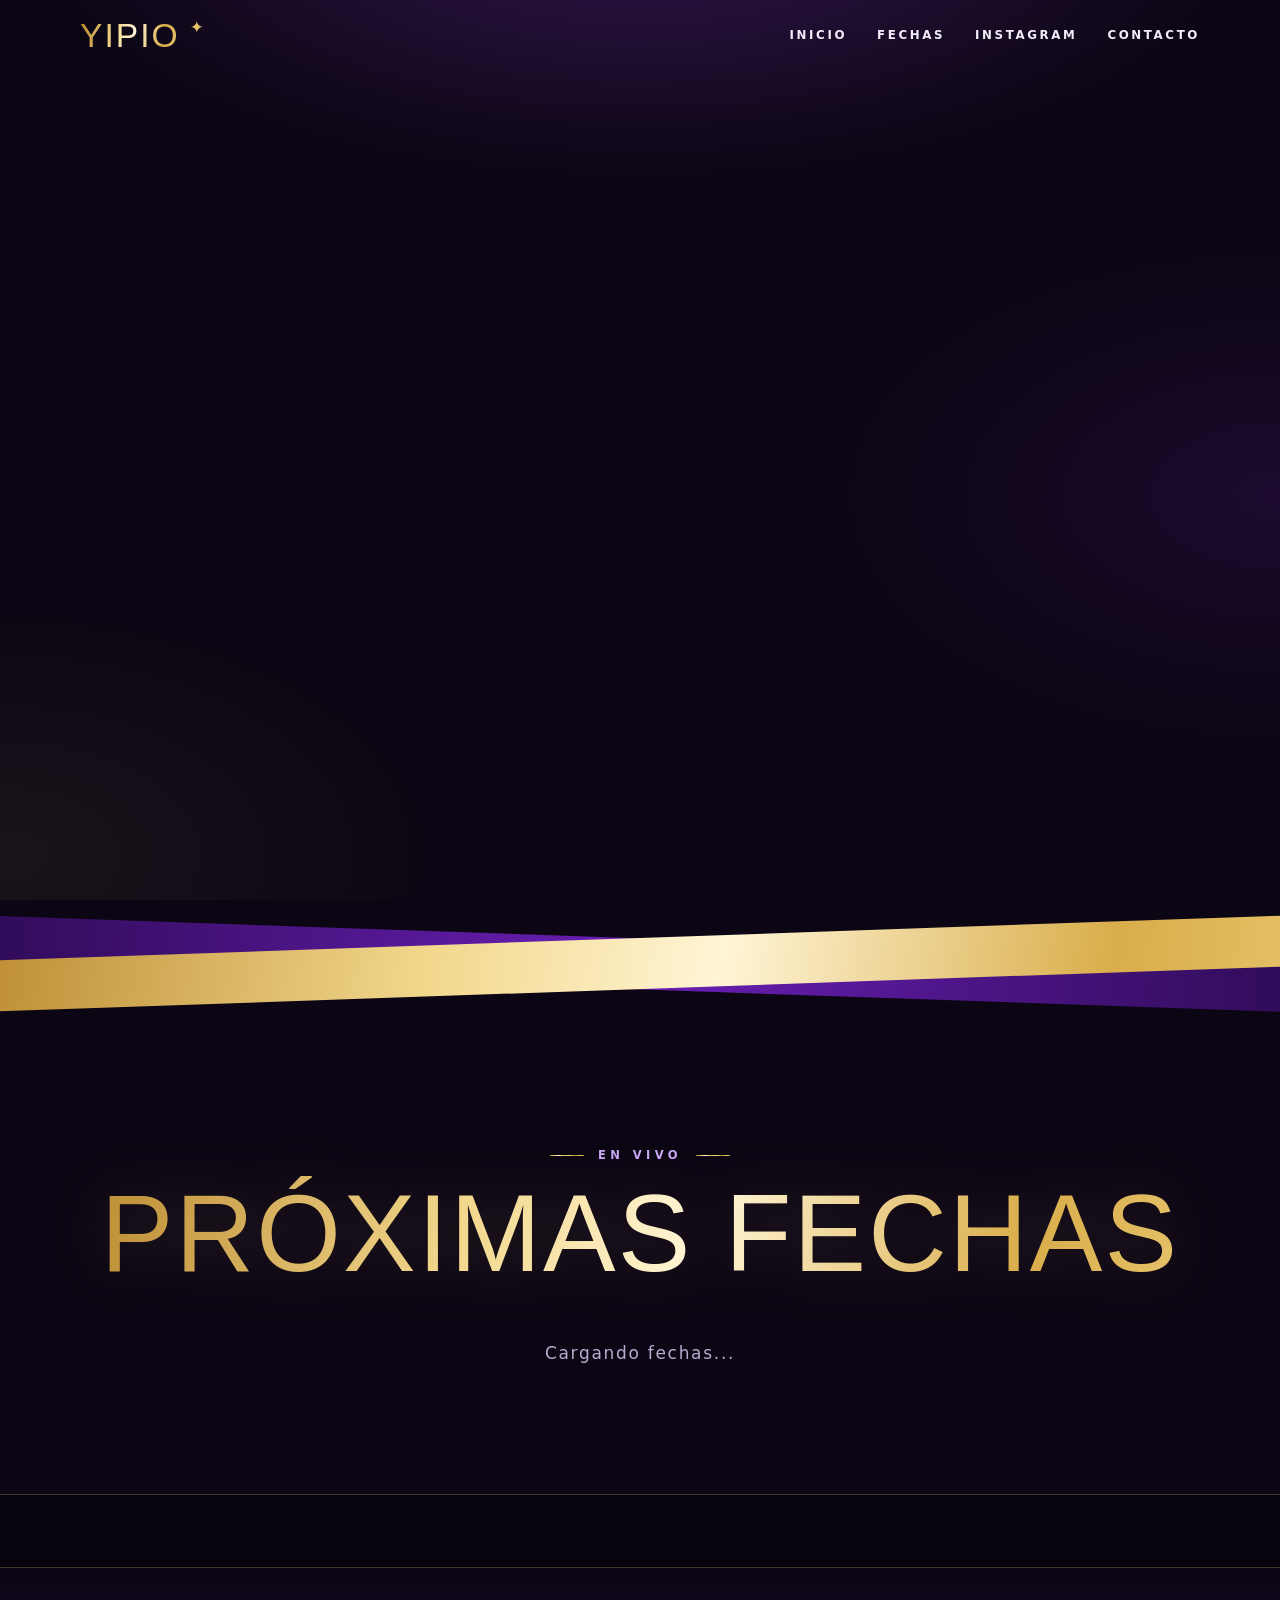
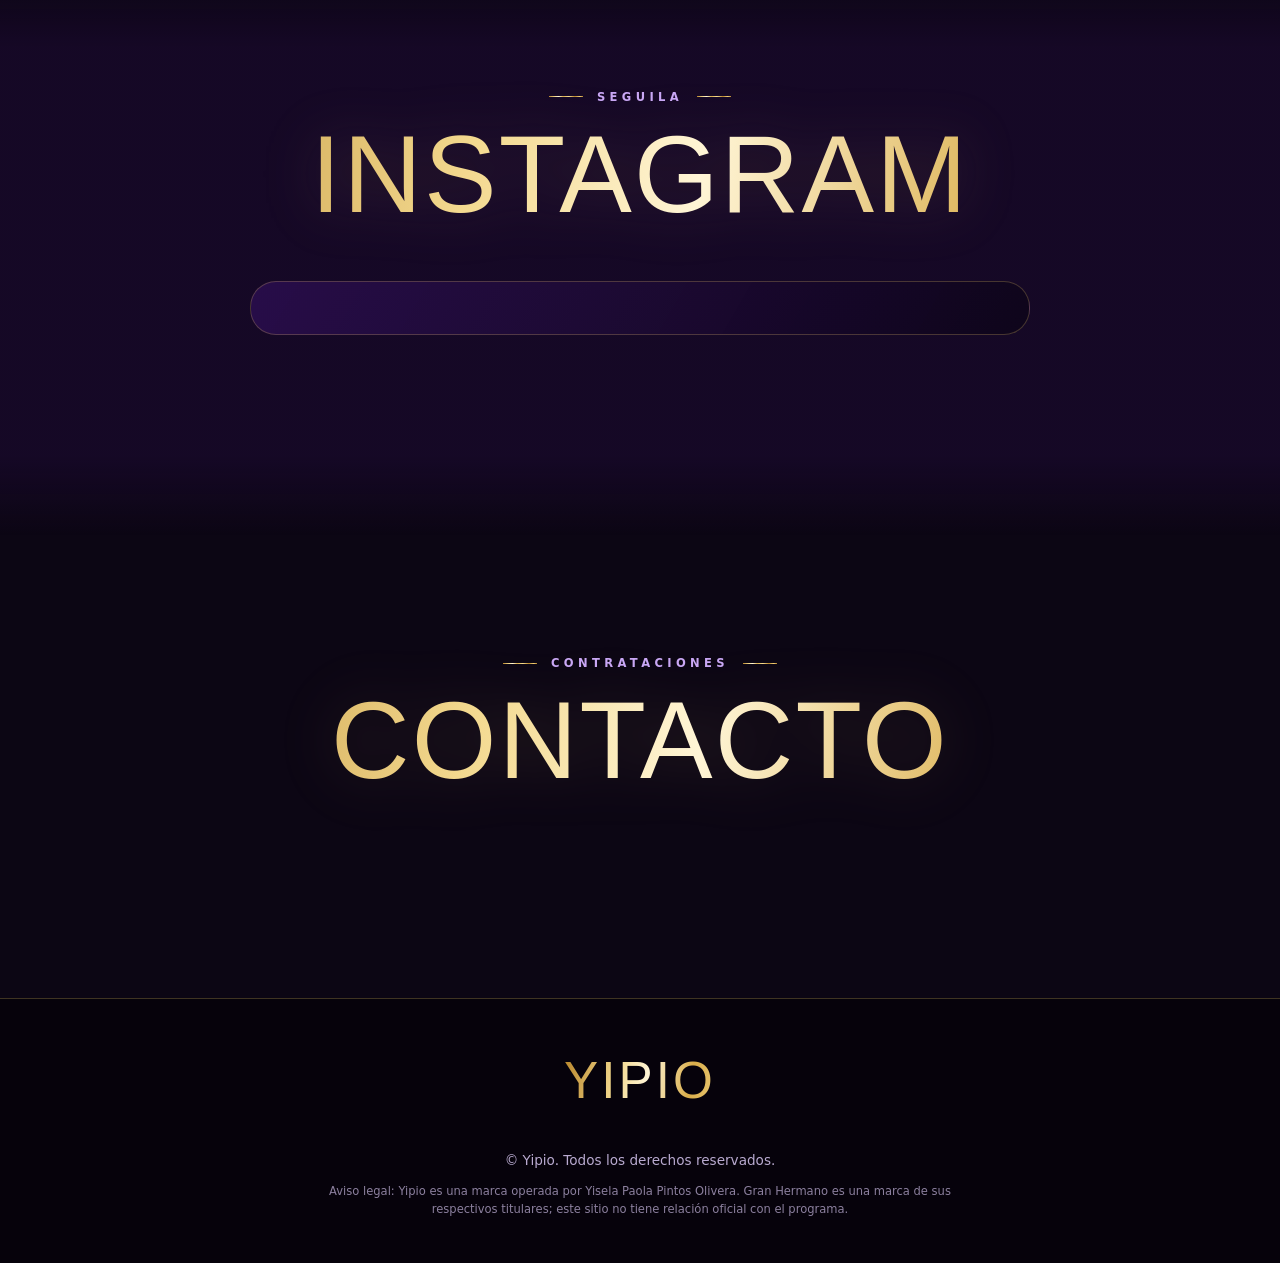
==== index.html @ d27bd609 "Portada nueva, reels reales y entradas directas - Portada: fotos nuevas en img/hero/ y logo PATOTERA" ====
<!DOCTYPE html>
<html lang="es">
<head>
<meta charset="UTF-8">
<meta name="viewport" content="width=device-width, initial-scale=1.0, viewport-fit=cover">
<title>Yipio - Stand-Up Comedy</title>
<meta name="description" content="Yipio, comediante de stand-up y subcampeona de Gran Hermano Generación Dorada. Fechas de PATOTERA, biografía y contacto.">
<meta name="theme-color" content="#0c0614">

<!-- Cómo se ve el link al compartirlo en WhatsApp, Instagram, etc. -->
<meta property="og:type" content="website">
<meta property="og:title" content="Yipio - Stand-Up Comedy">
<meta property="og:description" content="PATOTERA, el nuevo show de stand-up de Yipio. Fechas y entradas.">
<meta property="og:image" content="img/og.jpg">
<meta property="og:locale" content="es_UY">
<meta name="twitter:card" content="summary_large_image">

<link rel="icon" href="data:image/svg+xml,%3Csvg xmlns='http://www.w3.org/2000/svg' viewBox='0 0 100 100'%3E%3Cdefs%3E%3ClinearGradient id='g' x1='0' y1='0' x2='1' y2='1'%3E%3Cstop offset='0' stop-color='%23fff0bf'/%3E%3Cstop offset='.5' stop-color='%23e4c06a'/%3E%3Cstop offset='1' stop-color='%23a47a26'/%3E%3C/linearGradient%3E%3C/defs%3E%3Crect width='100' height='100' rx='22' fill='%232a0d4d'/%3E%3Ctext x='50' y='76' font-size='74' font-weight='900' font-family='Arial Narrow,Arial' text-anchor='middle' fill='url(%23g)'%3EY%3C/text%3E%3C/svg%3E">

<link rel="preload" href="fonts/GCGrind.woff2" as="font" type="font/woff2" crossorigin>
<link rel="preload" href="fonts/Grift-Regular.woff2" as="font" type="font/woff2" crossorigin>
<link rel="stylesheet" href="css/style.css">
</head>
<body>

<canvas class="destellos" id="destellos" aria-hidden="true"></canvas>

<header class="navbar" id="navbar">
  <div class="navbar-inner">
    <a href="#inicio" class="logo"><span class="texto-oro">YIPIO</span><span class="logo-estrella">✦</span></a>
    <button class="nav-toggle" id="navToggle" aria-label="Abrir menú" aria-expanded="false">
      <span></span><span></span><span></span>
    </button>
    <nav class="nav-links" id="navLinks">
      <a href="#inicio">Inicio</a>
      <a href="#fechas">Fechas</a>
      <!-- Ocultas temporalmente (sacar el comentario para volver a mostrarlas):
      <a href="#biografia">Biografía</a>
      <a href="#granhermano">Gran Hermano</a>
      -->
      <a href="#instagram">Instagram</a>
      <a href="#contacto">Contacto</a>
    </nav>
  </div>
</header>

<section id="inicio" class="hero">
  <div class="hero-slider" id="heroSlider">
    <!-- slides insertados por js/banner.js -->
  </div>
  <div class="hero-dots" id="heroDots"></div>

  <!-- Escenario: se muestra mientras no haya banners en img/banner/ -->
  <div class="escenario" id="heroEscenario" hidden>
    <div class="bambalina"></div>
    <div class="telon telon--izq"></div>
    <div class="telon telon--der"></div>
    <div class="reflector reflector--izq"></div>
    <div class="reflector reflector--purpura"></div>
    <div class="reflector reflector--der"></div>
    <div class="escenario-piso"></div>
    <div class="escenario-titulo">
      <p class="escenario-kicker">Stand-up comedy</p>
      <h1 class="escenario-nombre escenario-nombre--logo"><img src="img/hero/logo.webp" alt="Patotera" width="707" height="312"></h1>
    </div>
    <!-- Fotos sin fondo de img/hero/ (los flyers usan img/escenario/): 1 al centro, 2 a la izquierda, 3 a la derecha (ver js/escenario.js) -->
    <div class="escenario-fotos" data-carpeta="img/hero/">
      <img class="escenario-foto escenario-foto--izq" data-foto="2" alt="">
      <img class="escenario-foto escenario-foto--der" data-foto="3" alt="">
      <img class="escenario-foto escenario-foto--centro" data-foto="1" alt="Yipio">
    </div>
    <div class="escenario-pie">
      <p class="escenario-show"><span>Gira 2026/2027</span></p>
      <div class="escenario-ctas">
        <a href="#fechas" class="btn btn-oro">Ver fechas</a>
        <!-- <a href="#granhermano" class="btn btn-linea">Gran Hermano</a> (oculto temporalmente) -->
      </div>
    </div>
  </div>
</section>

<div class="cintas" aria-hidden="true">
  <div class="cinta cinta--purpura"><div class="cinta-track" id="marqueeTrack2"></div></div>
  <div class="cinta cinta--oro"><div class="cinta-track" id="marqueeTrack"></div></div>
</div>

<section id="fechas" class="section">
  <header class="titulo-seccion">
    <p class="kicker">En vivo</p>
    <h2>Próximas fechas</h2>
  </header>
  <div id="fechasList" class="fechas-list">
    <p class="loading">Cargando fechas...</p>
  </div>
</section>

<!-- Biografía oculta temporalmente: sacar "hidden" para volver a mostrarla. La galería de abajo queda visible. -->
<section id="biografia" class="section section-alt" hidden>
  <header class="titulo-seccion">
    <p class="kicker">La comediante</p>
    <h2>Biografía</h2>
  </header>
  <div id="bioContent" class="bio">
    <p class="loading">Cargando biografía...</p>
  </div>
</section>

<section id="galeria" class="galeria-section">
  <div class="galeria-track" id="galeriaTrack"></div>
</section>

<div class="lightbox" id="lightbox">
  <button class="lightbox-close" id="lightboxClose" aria-label="Cerrar">&times;</button>
  <button class="lightbox-arrow lightbox-prev" id="lightboxPrev" aria-label="Anterior">&#10094;</button>
  <div class="lightbox-track" id="lightboxTrack"></div>
  <button class="lightbox-arrow lightbox-next" id="lightboxNext" aria-label="Siguiente">&#10095;</button>
</div>

<!-- Gran Hermano oculto temporalmente: sacar "hidden" para volver a mostrarlo. -->
<section id="granhermano" class="section gh" hidden>
  <div class="gh-luces" aria-hidden="true">
    <div class="reflector reflector--izq"></div>
    <div class="reflector reflector--purpura"></div>
    <div class="reflector reflector--der"></div>
  </div>
  <header class="titulo-seccion">
    <p class="kicker">Reality show</p>
    <h2 id="ghTitulo">Gran Hermano</h2>
    <p class="subtitulo" id="ghSubtitulo"></p>
  </header>
  <div class="gh-stats" id="ghStats"></div>
  <div class="timeline" id="ghTimeline">
    <p class="loading">Cargando...</p>
  </div>
</section>

<section id="instagram" class="section section-alt">
  <header class="titulo-seccion">
    <p class="kicker">Seguila</p>
    <h2>Instagram</h2>
  </header>
  <div id="igPerfil" class="ig-perfil" hidden></div>
  <div id="igGrid" class="ig-grid"></div>
  <div class="ig-mas" id="igMas"></div>
</section>

<section id="contacto" class="section">
  <header class="titulo-seccion">
    <p class="kicker">Contrataciones</p>
    <h2>Contacto</h2>
  </header>
  <div class="contacto">
    <p class="contacto-texto" id="contactoTexto"></p>
    <div class="contacto-botones" id="contactoBotones"></div>
    <div class="redes" id="redesList"></div>
  </div>
</section>

<footer class="footer">
  <a href="#inicio" class="footer-logo texto-oro">YIPIO</a>
  <div class="redes" id="footerRedes"></div>
  <p>&copy; <span id="anioActual"></span> Yipio. Todos los derechos reservados.</p>
  <p class="footer-legal">Aviso legal: Yipio es una marca operada por Yisela Paola Pintos Olivera. Gran Hermano es una marca de sus respectivos titulares; este sitio no tiene relación oficial con el programa.</p>
</footer>

<script src="js/comun.js"></script>
<script src="js/destellos.js"></script>
<script src="js/marquee.js"></script>
<script src="js/banner.js"></script>
<script src="js/escenario.js"></script>
<script src="js/galeria.js"></script>
<script src="js/fechas.js"></script>
<script src="js/bio.js"></script>
<script src="js/granhermano.js"></script>
<script src="js/instagram.js"></script>
<script src="js/contacto.js"></script>
<script src="js/main.js"></script>
</body>
</html>
---- css/style.css ----
/* =========================================================
   YIPIO · Estilos
   Púrpura + negro, dorado como brillo, blanco para leer.
   ========================================================= */

@font-face {
  font-family: 'Grind';
  src: url('../fonts/GCGrind.woff2') format('woff2');
  font-weight: 400 900;
  font-display: swap;
}
@font-face { font-family: 'Grift'; src: url('../fonts/Grift-Regular.woff2') format('woff2'); font-weight: 400; font-display: swap; }
@font-face { font-family: 'Grift'; src: url('../fonts/Grift-Italic.woff2') format('woff2'); font-weight: 400; font-style: italic; font-display: swap; }
@font-face { font-family: 'Grift'; src: url('../fonts/Grift-Medium.woff2') format('woff2'); font-weight: 500; font-display: swap; }
@font-face { font-family: 'Grift'; src: url('../fonts/Grift-SemiBold.woff2') format('woff2'); font-weight: 600; font-display: swap; }
@font-face { font-family: 'Grift'; src: url('../fonts/Grift-Bold.woff2') format('woff2'); font-weight: 700; font-display: swap; }

:root {
  --negro: #07040c;
  --fondo: #0c0614;
  --fondo-2: #140a22;
  --purpura-oscuro: #2a0d4d;
  --purpura: #6a1fb5;
  --purpura-vivo: #8f3fe0;
  --lila: #c9a7f5;
  --oro: #e4c06a;
  --oro-claro: #fff0bf;
  --oro-oscuro: #a47a26;
  --tinta: #1a0b05;
  --texto: #f3edf9;
  --texto-suave: #b9aad0;
  --linea: rgba(228, 192, 106, 0.26);
  --grad-oro: linear-gradient(100deg, #b8862b 0%, #f3d98f 18%, #fff5d6 28%, #d9ad4a 42%, #f6dc93 58%, #b8862b 76%, #f0cf7c 90%, #b8862b 100%);
  --fuente-display: 'Grind', 'Arial Narrow', Impact, sans-serif;
  --fuente-texto: 'Grift', system-ui, -apple-system, 'Segoe UI', sans-serif;
  --nav-h: 72px;
  --ancho: 1160px;
}

*, *::before, *::after { box-sizing: border-box; }

html {
  scroll-behavior: smooth;
  scroll-padding-top: var(--nav-h);
  -webkit-text-size-adjust: 100%;
}

body {
  margin: 0;
  min-height: 100vh;
  background: var(--fondo);
  color: var(--texto);
  font-family: var(--fuente-texto);
  font-size: 17px;
  line-height: 1.6;
  overflow-x: hidden;
  -webkit-font-smoothing: antialiased;
}

/* Fondo fijo: brillos púrpura muy suaves, como humo de escenario */
body::before {
  content: '';
  position: fixed;
  inset: 0;
  z-index: -2;
  background:
    radial-gradient(ellipse 80% 50% at 50% -10%, rgba(143, 63, 224, 0.28), transparent 60%),
    radial-gradient(ellipse 50% 40% at 100% 55%, rgba(106, 31, 181, 0.16), transparent 70%),
    radial-gradient(ellipse 50% 40% at 0% 95%, rgba(228, 192, 106, 0.07), transparent 70%),
    var(--fondo);
}

img, video { max-width: 100%; display: block; }
a { color: inherit; }
p { margin: 0 0 1em; }
::selection { background: var(--oro); color: var(--tinta); }

:focus-visible {
  outline: 2px solid var(--oro);
  outline-offset: 3px;
  border-radius: 4px;
}

/* Destellos dorados flotando (ver js/destellos.js) */
.destellos {
  position: fixed;
  inset: 0;
  z-index: -1;
  pointer-events: none;
}

/* ---------- Texto dorado con brillo que recorre las letras ---------- */
.texto-oro,
.titulo-seccion h2 {
  background: var(--grad-oro);
  background-size: 200% auto;
  -webkit-background-clip: text;
  background-clip: text;
  color: transparent;
  -webkit-text-fill-color: transparent;
  animation: brillo-oro 7s linear infinite;
}

@keyframes brillo-oro {
  to { background-position: 200% center; }
}

/* Si no carga la fuente o el navegador no soporta clip de texto */
@supports not ((-webkit-background-clip: text) or (background-clip: text)) {
  .texto-oro, .titulo-seccion h2 { color: var(--oro); -webkit-text-fill-color: var(--oro); }
}

.loading {
  text-align: center;
  color: var(--texto-suave);
  letter-spacing: 0.1em;
}

/* ---------- Aparición al scrollear ---------- */
.reveal {
  opacity: 0;
  transform: translateY(40px);
  transition: opacity 0.9s ease, transform 0.9s cubic-bezier(0.2, 0.7, 0.2, 1);
}
.reveal.visible { opacity: 1; transform: none; }

/* =========================================================
   BOTONES
   ========================================================= */
.btn {
  position: relative;
  display: inline-flex;
  align-items: center;
  justify-content: center;
  gap: 0.6em;
  padding: 14px 30px;
  border: 0;
  border-radius: 999px;
  overflow: hidden;
  font-family: var(--fuente-texto);
  font-size: 0.78rem;
  font-weight: 700;
  letter-spacing: 0.2em;
  line-height: 1.2;
  text-transform: uppercase;
  text-decoration: none;
  white-space: nowrap;
  cursor: pointer;
  transition: transform 0.25s ease, box-shadow 0.25s ease, background-color 0.25s, color 0.25s;
}

.btn svg { width: 18px; height: 18px; flex-shrink: 0; }

.btn-oro {
  background: var(--grad-oro);
  background-size: 200% auto;
  color: var(--tinta);
  box-shadow: 0 6px 24px rgba(228, 192, 106, 0.25), inset 0 1px 0 rgba(255, 255, 255, 0.5);
}

/* Destello que cruza el botón al pasar el mouse */
.btn-oro::after {
  content: '';
  position: absolute;
  top: 0;
  left: -70%;
  width: 45%;
  height: 100%;
  background: linear-gradient(100deg, transparent, rgba(255, 255, 255, 0.75), transparent);
  transform: skewX(-20deg);
  transition: left 0.7s ease;
}

.btn-oro:hover {
  transform: translateY(-2px);
  box-shadow: 0 10px 34px rgba(228, 192, 106, 0.45), 0 0 0 1px rgba(255, 240, 191, 0.6);
}
.btn-oro:hover::after { left: 130%; }

.btn-linea {
  border: 1px solid var(--oro);
  background: rgba(228, 192, 106, 0.05);
  color: var(--oro-claro);
}
.btn-linea:hover {
  background: rgba(228, 192, 106, 0.15);
  transform: translateY(-2px);
  box-shadow: 0 0 24px rgba(228, 192, 106, 0.2);
}

.btn-apagado {
  border: 1px solid rgba(255, 255, 255, 0.14);
  background: rgba(255, 255, 255, 0.05);
  color: var(--texto-suave);
  cursor: not-allowed;
}

/* =========================================================
   NAVBAR
   ========================================================= */
.navbar {
  position: fixed;
  top: 0;
  left: 0;
  right: 0;
  z-index: 100;
  height: var(--nav-h);
  border-bottom: 1px solid transparent;
  transition: background 0.4s, border-color 0.4s, backdrop-filter 0.4s;
}

.navbar.scrolled,
.navbar.menu-abierto {
  background: rgba(10, 5, 18, 0.82);
  -webkit-backdrop-filter: blur(14px);
  backdrop-filter: blur(14px);
  border-bottom-color: var(--linea);
}

.navbar-inner {
  max-width: var(--ancho);
  height: 100%;
  margin: 0 auto;
  padding: 0 20px;
  display: flex;
  align-items: center;
  justify-content: space-between;
}

.logo {
  display: inline-flex;
  align-items: center;
  gap: 0.3em;
  font-family: var(--fuente-display);
  font-size: 2.1rem;
  letter-spacing: 0.06em;
  line-height: 1;
  text-decoration: none;
  position: relative;
  z-index: 2;
}
.logo-estrella {
  color: var(--oro);
  -webkit-text-fill-color: var(--oro);
  font-size: 0.5em;
  font-family: var(--fuente-texto);
  transform: translateY(-0.5em);
}

.nav-links { display: flex; gap: 30px; }

.nav-links a {
  position: relative;
  padding: 6px 0;
  font-size: 0.74rem;
  font-weight: 600;
  letter-spacing: 0.22em;
  text-transform: uppercase;
  text-decoration: none;
  color: var(--texto);
  transition: color 0.3s;
}
.nav-links a::after {
  content: '';
  position: absolute;
  left: 0;
  right: 0;
  bottom: 0;
  height: 1px;
  background: var(--grad-oro);
  transform: scaleX(0);
  transition: transform 0.35s ease;
}
.nav-links a:hover,
.nav-links a.activo { color: var(--oro-claro); }
.nav-links a:hover::after,
.nav-links a.activo::after { transform: scaleX(1); }

.nav-toggle {
  display: none;
  position: relative;
  z-index: 2;
  width: 44px;
  height: 44px;
  padding: 0;
  border: 0;
  background: none;
  cursor: pointer;
  flex-direction: column;
  align-items: center;
  justify-content: center;
  gap: 6px;
}
.nav-toggle span {
  width: 26px;
  height: 2px;
  background: var(--oro);
  border-radius: 2px;
  transition: transform 0.35s, opacity 0.35s;
}
.menu-abierto .nav-toggle span:nth-child(1) { transform: translateY(8px) rotate(45deg); }
.menu-abierto .nav-toggle span:nth-child(2) { opacity: 0; }
.menu-abierto .nav-toggle span:nth-child(3) { transform: translateY(-8px) rotate(-45deg); }

@media (max-width: 900px) {
  .nav-toggle { display: flex; }

  /* Menú a pantalla completa, con los links grandes como un cartel */
  .nav-links {
    position: fixed;
    inset: 0;
    height: 100vh;
    height: 100dvh;
    flex-direction: column;
    align-items: center;
    justify-content: center;
    gap: 14px;
    background:
      radial-gradient(ellipse 80% 50% at 50% 0%, rgba(143, 63, 224, 0.4), transparent 70%),
      rgba(8, 4, 14, 0.99);
    opacity: 0;
    visibility: hidden;
    transition: opacity 0.4s, visibility 0.4s;
  }
  .nav-links.open { opacity: 1; visibility: visible; }

  .nav-links a {
    font-family: var(--fuente-display);
    font-size: clamp(2.4rem, 11vw, 3.4rem);
    font-weight: 400;
    letter-spacing: 0.06em;
    line-height: 1.05;
    transform: translateY(20px);
    opacity: 0;
    transition: transform 0.5s, opacity 0.5s, color 0.3s;
  }
  .nav-links.open a { transform: none; opacity: 1; }
  .nav-links.open a:nth-child(2) { transition-delay: 0.05s; }
  .nav-links.open a:nth-child(3) { transition-delay: 0.1s; }
  .nav-links.open a:nth-child(4) { transition-delay: 0.15s; }
  .nav-links.open a:nth-child(5) { transition-delay: 0.2s; }
  .nav-links.open a:nth-child(6) { transition-delay: 0.25s; }
  .nav-links a::after { display: none; }
}

/* =========================================================
   PORTADA (slider de banners, o escenario si todavía no hay)
   ========================================================= */
.hero {
  position: relative;
  height: 100vh;
  height: 100svh;
  min-height: 560px;
  overflow: hidden;
  transition: height 0.6s ease;
}

/* Con banners: arranca debajo del navbar y el alto lo fija banner.js */
.hero--imagenes {
  margin-top: var(--nav-h);
  min-height: 200px;
  background: var(--negro);
}

.hero-slider {
  position: absolute;
  inset: 0;
  display: flex;
  overflow-x: auto;
  scroll-snap-type: x mandatory;
  -webkit-overflow-scrolling: touch;
  scrollbar-width: none;
}
.hero-slider::-webkit-scrollbar { display: none; }

.hero-slide {
  width: 100%;
  height: 100%;
  flex-shrink: 0;
  scroll-snap-align: center;
  background-color: var(--negro);
  background-size: contain;
  background-repeat: no-repeat;
  background-position: center;
}

.hero-dots {
  position: absolute;
  bottom: 22px;
  left: 50%;
  transform: translateX(-50%);
  display: flex;
  gap: 8px;
  z-index: 3;
}
.hero-dots .dot {
  width: 26px;
  height: 3px;
  border-radius: 3px;
  background: rgba(255, 255, 255, 0.35);
  cursor: pointer;
  transition: width 0.4s, background 0.4s;
}
.hero-dots .dot.active { width: 46px; background: var(--oro); }

/* ---------- Escenario (portada sin banners) ---------- */
.escenario {
  position: absolute;
  inset: 0;
  display: grid;
  place-items: center;
  text-align: center;
  overflow: hidden;
  background:
    radial-gradient(ellipse 70% 45% at 50% 105%, rgba(143, 63, 224, 0.55), transparent 70%),
    linear-gradient(180deg, #06030b 0%, #12072a 55%, #1d0a38 100%);
}
.escenario[hidden] { display: none; }

/* Telón de terciopelo a los costados */
.telon {
  position: absolute;
  top: 0;
  bottom: 0;
  width: clamp(36px, 11vw, 170px);
  background: repeating-linear-gradient(90deg, #1e0838 0 10px, #4a1580 24px, #2a0b4d 36px, #160628 46px);
  box-shadow: inset -30px 0 40px rgba(0, 0, 0, 0.6);
  transform-origin: top center;
  animation: telon-vaiven 8s ease-in-out infinite alternate;
  z-index: 2;
}
.telon--izq {
  left: 0;
  -webkit-mask: linear-gradient(90deg, #000 55%, transparent);
  mask: linear-gradient(90deg, #000 55%, transparent);
}
.telon--der {
  right: 0;
  transform: scaleX(-1);
  -webkit-mask: linear-gradient(90deg, #000 55%, transparent);
  mask: linear-gradient(90deg, #000 55%, transparent);
  animation-delay: -4s;
}
@keyframes telon-vaiven {
  from { transform: skewX(0.6deg); }
  to { transform: skewX(-0.6deg); }
}
.telon--der { animation-name: telon-vaiven-der; }
@keyframes telon-vaiven-der {
  from { transform: scaleX(-1) skewX(0.6deg); }
  to { transform: scaleX(-1) skewX(-0.6deg); }
}

/* Bambalina de arriba con flecos dorados */
.bambalina {
  position: absolute;
  top: 0;
  left: 0;
  right: 0;
  height: calc(var(--nav-h) + 26px);
  z-index: 3;
  background: linear-gradient(180deg, #14052a, #34105f);
  /* Parte lisa arriba + festones que cuelgan abajo */
  -webkit-mask:
    linear-gradient(#000, #000) top / 100% calc(100% - 16px) no-repeat,
    radial-gradient(22px 16px at 22px 0, #000 98%, transparent) bottom left / 44px 16px repeat-x;
  mask:
    linear-gradient(#000, #000) top / 100% calc(100% - 16px) no-repeat,
    radial-gradient(22px 16px at 22px 0, #000 98%, transparent) bottom left / 44px 16px repeat-x;
}
.bambalina::after {
  content: '';
  position: absolute;
  left: 0;
  right: 0;
  bottom: 16px;
  height: 2px;
  background: var(--grad-oro);
  opacity: 0.8;
}

/* Reflectores que barren el escenario */
.reflector {
  position: absolute;
  top: -8%;
  width: 34vw;
  max-width: 520px;
  height: 125%;
  transform-origin: 50% 0;
  background: linear-gradient(to bottom, rgba(255, 238, 196, 0.5), rgba(255, 238, 196, 0.08) 70%, transparent);
  clip-path: polygon(46% 0, 54% 0, 100% 100%, 0 100%);
  filter: blur(8px);
  mix-blend-mode: screen;
  opacity: 0.5;
  pointer-events: none;
  z-index: 1;
}
.reflector--izq { left: 6%; animation: barrido-izq 9s ease-in-out infinite alternate; }
.reflector--der { right: 6%; animation: barrido-der 11s ease-in-out infinite alternate; }
.reflector--purpura {
  left: 50%;
  margin-left: -17vw;
  background: linear-gradient(to bottom, rgba(170, 100, 255, 0.55), rgba(143, 63, 224, 0.1) 70%, transparent);
  animation: barrido-centro 13s ease-in-out infinite alternate;
}
@keyframes barrido-izq { from { transform: rotate(-30deg); } to { transform: rotate(6deg); } }
@keyframes barrido-der { from { transform: rotate(30deg); } to { transform: rotate(-8deg); } }
@keyframes barrido-centro { from { transform: rotate(-14deg); } to { transform: rotate(14deg); } }

.escenario-piso {
  position: absolute;
  bottom: -20vh;
  left: 50%;
  width: 130vw;
  height: 44vh;
  transform: translateX(-50%);
  background: radial-gradient(ellipse at center, rgba(255, 220, 150, 0.3), rgba(143, 63, 224, 0.18) 40%, transparent 70%);
  pointer-events: none;
}

/* Nombre arriba; las fotos sin fondo quedan paradas en el escenario y
   tapan apenas la parte de abajo de las letras, como en un afiche. */
.escenario-titulo {
  position: absolute;
  top: calc(var(--nav-h) + 38px);
  left: 0;
  right: 0;
  z-index: 3;
  padding: 0 20px;
  text-align: center;
}

.escenario-kicker {
  margin: 0 0 10px;
  font-size: 0.78rem;
  font-weight: 600;
  letter-spacing: 0.45em;
  text-transform: uppercase;
  color: var(--lila);
}

.escenario-nombre {
  margin: -0.22em 0 0;
  padding-top: 0.34em;
  font-family: var(--fuente-display);
  font-weight: 400;
  font-size: clamp(4.5rem, min(19vw, 25vh), 15rem);
  line-height: 0.82;
  letter-spacing: 0.02em;
  text-transform: uppercase;
  filter: drop-shadow(0 0 40px rgba(228, 192, 106, 0.3)) drop-shadow(0 12px 30px rgba(0, 0, 0, 0.6));
}

/* Logo en imagen (img/hero/logo.webp) en lugar del texto */
.escenario-nombre--logo { margin: 0; padding: 0; line-height: 0; }
.escenario-nombre--logo img {
  width: auto;
  height: clamp(5.5rem, min(30vw, 30vh), 17rem);
  margin: 0 auto;
  max-width: 100%;
  object-fit: contain;
}

.escenario-fotos {
  position: absolute;
  left: 0;
  right: 0;
  bottom: 0;
  z-index: 4;
  height: 64%;
  display: flex;
  justify-content: center;
  align-items: flex-end;
  pointer-events: none;
  /* Sin brillo por CSS: las fotos de img/hero/ ya traen el suyo */
}

/* Luz cálida del seguidor sobre la foto del medio */
.escenario-fotos::before {
  content: '';
  position: absolute;
  left: 50%;
  bottom: 0;
  width: min(70vw, 900px);
  height: 95%;
  transform: translateX(-50%);
  background: radial-gradient(ellipse 50% 55% at 50% 55%, rgba(255, 228, 170, 0.2), transparent 70%);
}

.escenario-foto {
  position: relative;
  width: auto;
  max-width: none;
  object-fit: contain;
  object-position: bottom;
  /* Las fotos están cortadas en la cintura: se funden con el piso */
  -webkit-mask-image: linear-gradient(to bottom, #000 82%, transparent 100%);
  mask-image: linear-gradient(to bottom, #000 82%, transparent 100%);
  opacity: 0;
}
/* js/escenario.js agrega .cargada cuando la foto ya bajó */
.escenario-foto.cargada { animation: foto-sube 1.1s cubic-bezier(0.2, 0.7, 0.2, 1) both; }
.escenario-foto--centro.cargada { animation-delay: 0.15s; }
.escenario-foto--izq.cargada,
.escenario-foto--der.cargada { animation-delay: 0.4s; }

.escenario-foto--centro {
  order: 2;
  z-index: 2;
  height: 100%;
}

.escenario-foto--izq,
.escenario-foto--der {
  z-index: 1;
  height: 80%;
  filter: brightness(0.92);
}
/* Las de los costados quedan pegadas atrás de la del centro (las fotos se
   achican con el alto de la pantalla, por eso el solape va en vh) */
.escenario-foto--izq { order: 1; margin-right: calc(-31vh + 20px); }
.escenario-foto--der { order: 3; margin-left: calc(-31vh + 20px); }

@keyframes foto-sube {
  from { opacity: 0; transform: translateY(50px); }
  to { opacity: 1; transform: none; }
}

.escenario-pie {
  position: absolute;
  left: 0;
  right: 0;
  bottom: clamp(20px, 4vh, 40px);
  z-index: 5;
  padding: 0 20px;
  text-align: center;
}
/* Sombra detrás del texto para que se lea sobre las lentejuelas */
.escenario-pie::before {
  content: '';
  position: absolute;
  z-index: -1;
  left: 50%;
  top: -30px;
  bottom: -40px;
  width: min(100%, 760px);
  transform: translateX(-50%);
  background: radial-gradient(ellipse 50% 60% at 50% 55%, rgba(10, 4, 20, 0.8), transparent 75%);
  pointer-events: none;
}

.escenario-show {
  display: flex;
  align-items: center;
  justify-content: center;
  gap: 18px;
  margin: 0 0 22px;
  font-family: var(--fuente-display);
  font-size: clamp(1.5rem, 4vw, 2.4rem);
  letter-spacing: 0.3em;
  text-transform: uppercase;
  color: #fff;
  text-shadow: 0 2px 18px rgba(0, 0, 0, 0.9), 0 0 30px rgba(12, 6, 20, 0.9);
}
.escenario-show::before,
.escenario-show::after {
  content: '';
  width: clamp(24px, 8vw, 80px);
  height: 1px;
  background: var(--grad-oro);
}
.escenario-show span { color: var(--oro); white-space: nowrap; }

.escenario-ctas {
  display: flex;
  flex-wrap: wrap;
  gap: 14px;
  justify-content: center;
}
.escenario-ctas .btn-linea {
  background: rgba(12, 6, 20, 0.6);
  -webkit-backdrop-filter: blur(6px);
  backdrop-filter: blur(6px);
}

/* Pantallas verticales (celular, tablet parada): nombre, fotos y botones van
   apilados y el alto de la portada sigue al contenido, sin espacio vacío. */
@media (max-aspect-ratio: 3/4) {
  .hero.hero--escenario { height: auto; min-height: 0; }
  .escenario {
    position: relative;
    display: flex;
    flex-direction: column;
    align-items: stretch;
    padding-top: calc(var(--nav-h) + 48px);
  }
  .escenario-titulo { position: relative; top: auto; }
  /* Misma composición que en horizontal: las de los costados más chicas y
     atrás de la del centro. El alto va en vw (no aspect-ratio: con eso los %
     de alto de las fotos no se resuelven) y el solape en % del ancho:
     misma separación entre caras que con los -31vh de desktop. */
  .escenario-fotos { position: relative; flex: none; height: 80vw; margin-top: 2vw; }
  .escenario-foto--izq { margin-right: calc(-37% + 20px); }
  .escenario-foto--der { margin-left: calc(-37% + 20px); }
  .escenario-pie { position: relative; bottom: auto; margin-top: -24vw; padding-bottom: 30px; }
  .escenario-pie::before { background: radial-gradient(ellipse 60% 60% at 50% 60%, rgba(10, 4, 20, 0.85), transparent 80%); width: 130%; bottom: -10px; }
}

@media (max-width: 600px) {
  .escenario-kicker { font-size: 0.66rem; letter-spacing: 0.32em; }
  .escenario-show { gap: 12px; letter-spacing: 0.18em; font-size: 1.6rem; margin-bottom: 16px; }
  .escenario-ctas .btn { padding: 13px 22px; }
}

/* =========================================================
   CINTAS (marquee)
   ========================================================= */
.cintas {
  position: relative;
  padding: 38px 0;
  overflow: hidden;
}

/* Rendimiento: el texto se mueve en su propia capa de GPU (will-change) y
   las cintas no llevan sombra ni transparencia, así la animación no obliga
   a repintar el resto de la página en cada cuadro. */
.cinta {
  width: 110%;
  margin-left: -5%;
  overflow: hidden;
  white-space: nowrap;
  padding: 13px 0 11px;
}

.cinta--oro {
  position: relative;
  z-index: 2;
  background: var(--grad-oro);
  background-size: 200% auto;
  color: var(--tinta);
  transform: rotate(-2deg);
}

.cinta--purpura {
  position: absolute;
  top: 50%;
  left: 0;
  background: linear-gradient(90deg, #2b0a52, #6a1fb5, #2b0a52);
  color: var(--oro-claro);
  transform: translateY(-50%) rotate(2deg);
}

.cinta-track {
  display: inline-flex;
  width: max-content;
  will-change: transform;
}

/* Se activa por JS recién con el contenido ya insertado (ver marquee.js) */
.cinta-track.listo { animation: marquee-scroll 32s linear infinite; }
.cinta--purpura .cinta-track.listo { animation-direction: reverse; animation-duration: 40s; }
.cintas:hover .cinta-track { animation-play-state: paused; }

.cinta-track span {
  font-family: var(--fuente-display);
  font-size: 1.55rem;
  letter-spacing: 0.1em;
  line-height: 1;
  text-transform: uppercase;
  padding-right: 1em;
}

@keyframes marquee-scroll {
  from { transform: translate3d(0, 0, 0); }
  to { transform: translate3d(-50%, 0, 0); }
}

/* =========================================================
   SECCIONES
   ========================================================= */
.section {
  position: relative;
  padding: 110px max(20px, calc((100% - var(--ancho)) / 2));
}

.section-alt {
  background: linear-gradient(180deg, transparent, rgba(42, 13, 77, 0.32) 14%, rgba(42, 13, 77, 0.32) 86%, transparent);
}

.titulo-seccion {
  text-align: center;
  margin-bottom: 60px;
}

.kicker {
  display: inline-flex;
  align-items: center;
  gap: 14px;
  margin: 0 0 14px;
  font-size: 0.72rem;
  font-weight: 600;
  letter-spacing: 0.38em;
  text-transform: uppercase;
  color: var(--lila);
}
.kicker::before,
.kicker::after {
  content: '';
  width: 34px;
  height: 1px;
  background: var(--grad-oro);
}

.titulo-seccion h2 {
  /* El padding deja lugar a las tildes de Grind (suben ~0,3em sobre la
     caja): con el texto recortado al fondo dorado, lo que sobresale de la
     caja queda invisible. El margen negativo compensa el espacio. */
  margin: -0.27em 0 0;
  padding-top: 0.34em;
  font-family: var(--fuente-display);
  font-weight: 400;
  font-size: clamp(3.4rem, 10vw, 6.8rem);
  line-height: 0.86;
  letter-spacing: 0.02em;
  text-transform: uppercase;
  filter: drop-shadow(0 0 28px rgba(228, 192, 106, 0.18));
}

.titulo-seccion .subtitulo {
  margin: 16px 0 0;
  color: var(--texto-suave);
  font-size: 0.85rem;
  letter-spacing: 0.24em;
  text-transform: uppercase;
}

/* =========================================================
   FECHAS
   ========================================================= */

/* ---------- Cuenta regresiva ---------- */
.cuenta {
  display: flex;
  justify-content: center;
  gap: 12px;
  margin: 28px 0 32px;
}
.cuenta:empty { display: none; }

.cuenta-caja {
  min-width: 82px;
  padding: 14px 8px 10px;
  border: 1px solid var(--linea);
  border-radius: 12px;
  background: linear-gradient(180deg, rgba(0, 0, 0, 0.45), rgba(42, 13, 77, 0.35));
  box-shadow: inset 0 1px 0 rgba(255, 255, 255, 0.05);
}

.cuenta-num {
  display: block;
  font-family: var(--fuente-display);
  font-size: 3rem;
  line-height: 1;
  color: var(--oro-claro);
  text-shadow: 0 0 18px rgba(228, 192, 106, 0.45);
  font-variant-numeric: tabular-nums;
}

.cuenta-lbl {
  display: block;
  margin-top: 6px;
  font-size: 0.6rem;
  font-weight: 600;
  letter-spacing: 0.28em;
  text-transform: uppercase;
  color: var(--texto-suave);
}

.cuenta-hoy {
  font-family: var(--fuente-display);
  font-size: 2rem;
  letter-spacing: 0.08em;
  color: var(--oro-claro);
  text-transform: uppercase;
}

/* ---------- Badges ---------- */
.badge {
  display: inline-flex;
  align-items: center;
  gap: 7px;
  padding: 5px 11px 4px;
  border-radius: 999px;
  font-size: 0.6rem;
  font-weight: 700;
  letter-spacing: 0.18em;
  line-height: 1.3;
  text-transform: uppercase;
  white-space: nowrap;
}

.badge--ultimas {
  background: var(--grad-oro);
  color: var(--tinta);
  animation: latido 1.8s ease-out infinite;
}
.badge--ultimas::before {
  content: '';
  width: 6px;
  height: 6px;
  border-radius: 50%;
  background: var(--tinta);
}
@keyframes latido {
  0% { box-shadow: 0 0 0 0 rgba(228, 192, 106, 0.65); }
  70%, 100% { box-shadow: 0 0 0 10px rgba(228, 192, 106, 0); }
}

.badge--destacado {
  border: 1px solid var(--oro);
  background: rgba(228, 192, 106, 0.1);
  color: var(--oro-claro);
}

.badge--agotado {
  border: 1px solid rgba(255, 255, 255, 0.25);
  color: var(--texto-suave);
}

/* ---------- Meses y tickets ---------- */
.fechas-list { max-width: 980px; margin: 0 auto; }

.fechas-mes { margin-bottom: 46px; }

.fechas-mes-titulo {
  display: flex;
  align-items: center;
  gap: 18px;
  margin: 0 0 18px;
  font-family: var(--fuente-display);
  font-weight: 400;
  font-size: 1.9rem;
  letter-spacing: 0.08em;
  text-transform: uppercase;
  color: var(--oro-claro);
}
.fechas-mes-titulo::after {
  content: '';
  flex: 1;
  height: 1px;
  background: linear-gradient(90deg, var(--linea), transparent);
}

.fechas-mes-lista { display: grid; gap: 14px; }

/* El ticket tiene muescas recortadas arriba y abajo en la línea del talón.
   La máscara va en .ticket-in; la sombra en .ticket (si no, la máscara
   también recortaría la sombra). */
.ticket {
  --talon: 112px;
  --muesca: 11px;
  transition: transform 0.35s ease, filter 0.35s ease;
}
.ticket:hover {
  transform: translateY(-3px);
  filter: drop-shadow(0 16px 28px rgba(0, 0, 0, 0.5)) drop-shadow(0 0 22px rgba(143, 63, 224, 0.3));
}

.ticket-in {
  position: relative;
  display: grid;
  grid-template-columns: var(--talon) 1fr auto;
  grid-template-areas: 'talon info cta';
  align-items: stretch;
  min-height: 118px;
  overflow: hidden;
  border: 1px solid rgba(228, 192, 106, 0.22);
  border-radius: 16px;
  background: linear-gradient(100deg, rgba(48, 15, 88, 0.8), rgba(20, 9, 36, 0.9));
  transition: border-color 0.35s;
  -webkit-mask:
    radial-gradient(circle var(--muesca) at var(--talon) 0, transparent 98%, #000) top / 100% 51% no-repeat,
    radial-gradient(circle var(--muesca) at var(--talon) 100%, transparent 98%, #000) bottom / 100% 51% no-repeat;
  mask:
    radial-gradient(circle var(--muesca) at var(--talon) 0, transparent 98%, #000) top / 100% 51% no-repeat,
    radial-gradient(circle var(--muesca) at var(--talon) 100%, transparent 98%, #000) bottom / 100% 51% no-repeat;
}
.ticket:hover .ticket-in { border-color: rgba(228, 192, 106, 0.6); }

.ticket-talon {
  grid-area: talon;
  display: flex;
  flex-direction: column;
  align-items: center;
  justify-content: center;
  padding: 16px 8px;
  border-right: 2px dashed rgba(228, 192, 106, 0.35);
  background: linear-gradient(180deg, rgba(228, 192, 106, 0.13), rgba(228, 192, 106, 0.03));
  text-align: center;
}

.ticket-semana,
.ticket-mes {
  font-size: 0.64rem;
  font-weight: 700;
  letter-spacing: 0.28em;
  text-transform: uppercase;
}
.ticket-semana { color: var(--texto-suave); }
.ticket-mes { color: var(--oro-claro); }

.ticket-dia {
  font-family: var(--fuente-display);
  font-size: 3.4rem;
  line-height: 0.95;
  margin: 2px 0 0;
}

.ticket-info {
  grid-area: info;
  display: flex;
  flex-direction: column;
  justify-content: center;
  gap: 4px;
  min-width: 0;
  padding: 18px 26px;
}

.ticket-badges { display: flex; flex-wrap: wrap; gap: 6px; margin-bottom: 4px; }

.ticket-ciudad {
  display: flex;
  align-items: center;
  gap: 12px;
  margin: 0;
  font-family: var(--fuente-display);
  font-weight: 400;
  font-size: 2.1rem;
  line-height: 1;
  letter-spacing: 0.04em;
  text-transform: uppercase;
  color: #fff;
}

.bandera {
  width: 26px;
  height: auto;
  flex-shrink: 0;
  border-radius: 3px;
  box-shadow: 0 0 0 1px rgba(255, 255, 255, 0.2);
}

.ticket-lugar { margin: 0; color: var(--texto-suave); font-size: 0.95rem; }

.ticket-show {
  margin: 2px 0 0;
  font-size: 0.66rem;
  font-weight: 700;
  letter-spacing: 0.32em;
  text-transform: uppercase;
  color: var(--oro);
}

.ticket-cta {
  grid-area: cta;
  display: flex;
  align-items: center;
  padding: 0 26px;
}

/* Función destacada (estreno, función especial...) */
.ticket--destacado .ticket-in {
  border-color: rgba(228, 192, 106, 0.7);
  background: linear-gradient(100deg, rgba(106, 31, 181, 0.6), rgba(42, 13, 77, 0.92));
}
.ticket--destacado .ticket-in::after {
  content: '';
  position: absolute;
  inset: 0;
  background: linear-gradient(110deg, transparent 35%, rgba(255, 240, 200, 0.14) 50%, transparent 65%);
  transform: translateX(-100%);
  animation: barrido-brillo 5s ease-in-out infinite;
  pointer-events: none;
}
@keyframes barrido-brillo {
  0%, 40% { transform: translateX(-100%); }
  80%, 100% { transform: translateX(100%); }
}

/* Agotado: se apaga y lleva sello */
.ticket--agotado .ticket-talon,
.ticket--agotado .ticket-info {
  opacity: 0.42;
  filter: grayscale(0.5);
}

.sello {
  position: absolute;
  top: 50%;
  right: 200px;
  z-index: 2;
  padding: 5px 18px 3px;
  border: 3px double var(--oro);
  border-radius: 6px;
  background: rgba(12, 6, 20, 0.55);
  font-family: var(--fuente-display);
  font-size: 1.9rem;
  letter-spacing: 0.14em;
  line-height: 1;
  text-transform: uppercase;
  color: var(--oro);
  text-shadow: 0 0 12px rgba(228, 192, 106, 0.5);
  box-shadow: 0 0 18px rgba(228, 192, 106, 0.22), inset 0 0 12px rgba(228, 192, 106, 0.18);
  transform: translateY(-50%) rotate(-11deg);
  pointer-events: none;
}
.reveal:not(.visible) .sello { opacity: 0; }
.reveal.visible .sello { animation: sellar 0.55s 0.45s cubic-bezier(0.3, 1.6, 0.5, 1) both; }
@keyframes sellar {
  from { opacity: 0; transform: translateY(-50%) rotate(-11deg) scale(2.2); }
  to { opacity: 1; transform: translateY(-50%) rotate(-11deg) scale(1); }
}

@media (max-width: 720px) {
  .ticket { --talon: 86px; }
  .ticket-in {
    grid-template-columns: var(--talon) 1fr;
    grid-template-areas: 'talon info' 'talon cta';
  }
  .ticket-dia { font-size: 2.9rem; }
  .ticket-info { padding: 16px 16px 8px; }
  .ticket-ciudad { font-size: 1.75rem; gap: 10px; }
  .ticket-lugar { font-size: 0.88rem; }
  .ticket-cta { padding: 4px 16px 16px; }
  .ticket-cta .btn { width: 100%; padding: 12px 18px; }
  .sello { top: auto; bottom: 64px; right: 14px; font-size: 1.25rem; padding: 4px 10px 2px; transform: rotate(-9deg); }
  @keyframes sellar {
    from { opacity: 0; transform: rotate(-9deg) scale(2.2); }
    to { opacity: 1; transform: rotate(-9deg) scale(1); }
  }
  .cuenta { gap: 8px; }
  .cuenta-caja { min-width: 0; flex: 1; max-width: 80px; padding: 12px 4px 8px; }
  .cuenta-num { font-size: 2.3rem; }
  .cuenta-lbl { font-size: 0.52rem; letter-spacing: 0.18em; }
}

/* =========================================================
   BIOGRAFÍA
   ========================================================= */
.bio {
  display: grid;
  grid-template-columns: minmax(0, 420px) 1fr;
  gap: 70px;
  align-items: center;
  max-width: 1080px;
  margin: 0 auto;
}

.bio-foto { position: relative; isolation: isolate; }

/* Halo púrpura detrás, como un seguidor de luz */
.bio-foto::before {
  content: '';
  position: absolute;
  inset: -14% -12%;
  z-index: -1;
  background: radial-gradient(circle at 50% 40%, rgba(143, 63, 224, 0.6), transparent 65%);
  filter: blur(24px);
}

/* Marco con arco de teatro */
.bio-marco {
  position: relative;
  aspect-ratio: 4 / 5;
  overflow: hidden;
  border: 1px solid var(--oro);
  border-radius: 220px 220px 18px 18px;
  box-shadow:
    0 0 0 8px var(--fondo),
    0 0 0 9px rgba(228, 192, 106, 0.4),
    0 40px 80px rgba(0, 0, 0, 0.6);
}
.bio-marco img { width: 100%; height: 100%; object-fit: cover; }
.bio-marco::after {
  content: '';
  position: absolute;
  inset: 0;
  background: linear-gradient(to top, rgba(42, 13, 77, 0.6), transparent 42%);
}

.bio-placa {
  position: absolute;
  left: 50%;
  bottom: -22px;
  z-index: 2;
  padding: 9px 30px 6px;
  border-radius: 999px;
  background: var(--grad-oro);
  color: var(--tinta);
  font-family: var(--fuente-display);
  font-size: 1.6rem;
  letter-spacing: 0.14em;
  line-height: 1;
  white-space: nowrap;
  transform: translateX(-50%);
  box-shadow: 0 10px 30px rgba(0, 0, 0, 0.5);
}

.bio-nombre {
  margin: 0 0 14px;
  font-size: 0.74rem;
  font-weight: 600;
  letter-spacing: 0.32em;
  text-transform: uppercase;
  color: var(--oro);
}

.bio-chips { display: flex; flex-wrap: wrap; gap: 8px; margin-bottom: 28px; }

.chip {
  padding: 7px 14px 6px;
  border: 1px solid var(--linea);
  border-radius: 999px;
  background: rgba(228, 192, 106, 0.05);
  font-size: 0.64rem;
  font-weight: 600;
  letter-spacing: 0.2em;
  text-transform: uppercase;
  color: var(--oro-claro);
}

.bio-texto p {
  font-size: 1.06rem;
  line-height: 1.8;
  color: rgba(243, 237, 249, 0.88);
}

.bio-texto p:first-child::first-letter {
  float: left;
  margin: 8px 12px 0 0;
  font-family: var(--fuente-display);
  font-size: 4.6em;
  line-height: 0.78;
  color: var(--oro);
}

.bio-frase {
  position: relative;
  margin: 34px 0 0;
  padding: 26px 30px 24px 64px;
  border-left: 2px solid var(--oro);
  border-radius: 0 14px 14px 0;
  background: linear-gradient(90deg, rgba(228, 192, 106, 0.12), transparent);
  font-size: 1.3rem;
  font-style: italic;
  line-height: 1.45;
  color: #fff;
}
.bio-frase::before {
  content: '“';
  position: absolute;
  left: 18px;
  top: 8px;
  font-family: var(--fuente-display);
  font-size: 4.4rem;
  line-height: 1;
  font-style: normal;
  color: var(--oro);
}
.bio-frase cite {
  display: block;
  margin-top: 10px;
  font-size: 0.68rem;
  font-style: normal;
  font-weight: 700;
  letter-spacing: 0.3em;
  text-transform: uppercase;
  color: var(--oro);
}

@media (max-width: 900px) {
  .bio { grid-template-columns: 1fr; gap: 64px; }
  .bio-foto { max-width: 340px; width: 100%; margin: 0 auto; }
}

/* =========================================================
   GALERÍA
   ========================================================= */
.galeria-section {
  position: relative;
  overflow: hidden;
  padding: 36px 0;
  border-top: 1px solid var(--linea);
  border-bottom: 1px solid var(--linea);
  background: rgba(7, 4, 12, 0.55);
}

.galeria-track {
  display: flex;
  gap: 16px;
  width: max-content;
  will-change: transform;
}

/* Se activa por JS recién con las fotos ya insertadas (ver galeria.js) */
.galeria-track.listo { animation: galeria-scroll 50s linear infinite; }
.galeria-track:hover { animation-play-state: paused; }

.galeria-item {
  position: relative;
  width: 240px;
  height: 320px;
  flex-shrink: 0;
  overflow: hidden;
  border: 1px solid rgba(228, 192, 106, 0.3);
  border-radius: 14px;
  cursor: pointer;
  transition: border-color 0.35s, box-shadow 0.35s;
}
.galeria-item img {
  width: 100%;
  height: 100%;
  object-fit: cover;
  transition: transform 0.5s ease;
}
.galeria-item::after {
  content: '';
  position: absolute;
  inset: 0;
  background: linear-gradient(to top, rgba(42, 13, 77, 0.55), transparent 45%);
  transition: opacity 0.35s;
}
.galeria-item:hover { border-color: var(--oro); box-shadow: 0 0 30px rgba(228, 192, 106, 0.3); }
.galeria-item:hover img { transform: scale(1.07); }
.galeria-item:hover::after { opacity: 0; }

/* Los 16px del gap también se duplican, así que el loop sigue siendo exacto */
@keyframes galeria-scroll {
  from { transform: translateX(0); }
  to { transform: translateX(calc(-50% - 8px)); }
}

@media (max-width: 600px) {
  .galeria-item { width: 170px; height: 226px; }
}

/* ---------- Lightbox ---------- */
.lightbox {
  display: none;
  position: fixed;
  inset: 0;
  z-index: 1000;
  overflow: hidden;
  align-items: center;
  justify-content: center;
  background: radial-gradient(ellipse at center, rgba(42, 13, 77, 0.85), rgba(5, 2, 9, 0.97));
  -webkit-backdrop-filter: blur(6px);
  backdrop-filter: blur(6px);
}
.lightbox.open { display: flex; }

.lightbox-track {
  display: flex;
  width: 100%;
  height: 86vh;
  overflow-x: auto;
  scroll-snap-type: x mandatory;
  -webkit-overflow-scrolling: touch;
  scrollbar-width: none;
}
.lightbox-track::-webkit-scrollbar { display: none; }

.lightbox-slide {
  width: 100%;
  height: 100%;
  flex-shrink: 0;
  scroll-snap-align: center;
  display: flex;
  align-items: center;
  justify-content: center;
}
.lightbox-slide img {
  max-width: 86vw;
  max-height: 86vh;
  object-fit: contain;
  border: 1px solid var(--oro);
  border-radius: 10px;
  box-shadow: 0 0 60px rgba(143, 63, 224, 0.4);
}

.lightbox-close,
.lightbox-arrow {
  position: absolute;
  z-index: 2;
  display: grid;
  place-items: center;
  width: 50px;
  height: 50px;
  border: 1px solid var(--oro);
  border-radius: 50%;
  background: rgba(12, 6, 20, 0.7);
  color: var(--oro-claro);
  font-size: 1.3rem;
  cursor: pointer;
  transition: background 0.25s, color 0.25s;
}
.lightbox-close:hover,
.lightbox-arrow:hover { background: var(--oro); color: var(--tinta); }
.lightbox-close { top: 20px; right: 20px; font-size: 1.8rem; line-height: 1; }
.lightbox-prev { left: 20px; top: 50%; transform: translateY(-50%); }
.lightbox-next { right: 20px; top: 50%; transform: translateY(-50%); }

@media (max-width: 600px) {
  .lightbox-arrow { display: none; }
}

/* =========================================================
   GRAN HERMANO
   ========================================================= */
.gh { overflow: hidden; }

/* Luces de estudio sobre el título */
.gh-luces {
  position: absolute;
  top: 0;
  left: 0;
  right: 0;
  height: 700px;
  overflow: hidden;
  pointer-events: none;
  -webkit-mask: linear-gradient(#000 40%, transparent);
  mask: linear-gradient(#000 40%, transparent);
}
.gh-luces .reflector { opacity: 0.32; height: 100%; }

.gh .titulo-seccion { position: relative; }

.gh-stats {
  display: grid;
  grid-template-columns: repeat(4, 1fr);
  gap: 16px;
  max-width: 1000px;
  margin: 0 auto 100px;
}

.gh-stat {
  position: relative;
  overflow: hidden;
  padding: 30px 16px 26px;
  border: 1px solid var(--linea);
  border-radius: 18px;
  background: linear-gradient(180deg, rgba(106, 31, 181, 0.2), rgba(12, 6, 20, 0.5));
  text-align: center;
}
.gh-stat::before {
  content: '';
  position: absolute;
  top: 0;
  left: 20%;
  right: 20%;
  height: 1px;
  background: var(--grad-oro);
}

.gh-stat-valor {
  font-family: var(--fuente-display);
  font-size: clamp(2.8rem, 5.5vw, 3.9rem);
  line-height: 1;
  font-variant-numeric: tabular-nums;
}
.gh-stat-valor--texto { font-size: clamp(1.4rem, 5.4vw, 2.6rem); padding: 8px 0 6px; letter-spacing: 0.04em; }

.gh-stat-etiqueta {
  margin-top: 10px;
  font-size: 0.66rem;
  font-weight: 600;
  letter-spacing: 0.16em;
  line-height: 1.55;
  text-transform: uppercase;
  color: var(--texto-suave);
}

/* ---------- Línea de tiempo ---------- */
.timeline {
  position: relative;
  max-width: 1080px;
  margin: 0 auto;
  padding-top: 10px;
}

.timeline-linea {
  position: absolute;
  top: 0;
  bottom: 0;
  left: 50%;
  width: 2px;
  transform: translateX(-50%);
  background: rgba(228, 192, 106, 0.14);
}

.timeline-progreso {
  position: absolute;
  top: 0;
  left: 0;
  width: 100%;
  height: 0;
  background: linear-gradient(180deg, var(--purpura-vivo), var(--oro) 30%, var(--oro-claro));
  box-shadow: 0 0 12px rgba(228, 192, 106, 0.7), 0 0 30px rgba(143, 63, 224, 0.5);
}
.timeline-progreso::after {
  content: '';
  position: absolute;
  left: 50%;
  bottom: -6px;
  width: 12px;
  height: 12px;
  border-radius: 50%;
  background: #fff8dd;
  transform: translateX(-50%);
  box-shadow: 0 0 12px 4px rgba(255, 220, 140, 0.9), 0 0 40px 12px rgba(228, 192, 106, 0.5);
}

.momento {
  position: relative;
  width: 50%;
  padding: 0 60px 84px 0;
}
.momento--der {
  margin-left: 50%;
  padding: 0 0 84px 60px;
}

.momento-nodo {
  position: absolute;
  top: 30px;
  right: -10px;
  z-index: 2;
  width: 20px;
  height: 20px;
  border: 2px solid rgba(228, 192, 106, 0.45);
  border-radius: 50%;
  background: var(--fondo);
  transition: background 0.5s, border-color 0.5s, box-shadow 0.5s, transform 0.5s;
}
.momento--der .momento-nodo { left: -10px; right: auto; }
.momento.activo .momento-nodo {
  background: var(--oro);
  border-color: var(--oro-claro);
  box-shadow: 0 0 0 6px rgba(228, 192, 106, 0.16), 0 0 26px rgba(228, 192, 106, 0.85);
  transform: scale(1.1);
}

/* Conector entre la tarjeta y el nodo */
.momento::after {
  content: '';
  position: absolute;
  top: 39px;
  right: 10px;
  width: 50px;
  height: 1px;
  background: linear-gradient(90deg, transparent, var(--oro));
  opacity: 0.5;
}
.momento--der::after {
  right: auto;
  left: 10px;
  background: linear-gradient(90deg, var(--oro), transparent);
}

.momento-card {
  position: relative;
  overflow: hidden;
  border: 1px solid rgba(228, 192, 106, 0.24);
  border-radius: 20px;
  /* Opaco: la tarjeta de la final queda encima de la línea dorada */
  background: linear-gradient(170deg, #2a0d4c, #0f0619);
  box-shadow: 0 20px 50px rgba(0, 0, 0, 0.35);
  transition: transform 0.5s cubic-bezier(0.2, 0.7, 0.2, 1), border-color 0.4s, box-shadow 0.4s, opacity 0.8s;
}

/* Entrada lateral: sólo si JS activó la animación (ver granhermano.js) */
.timeline--animada .momento-card { opacity: 0; transform: translateX(-70px); }
.timeline--animada .momento--der .momento-card { transform: translateX(70px); }
.timeline--animada .momento.visto .momento-card { opacity: 1; transform: none; }

.momento-card:hover,
.timeline--animada .momento.visto .momento-card:hover {
  transform: translateY(-5px);
  border-color: rgba(228, 192, 106, 0.65);
  box-shadow: 0 28px 60px rgba(0, 0, 0, 0.5), 0 0 44px rgba(143, 63, 224, 0.35);
}

/* Medio: video con "cámara de la casa" */
.momento-media {
  position: relative;
  aspect-ratio: 16 / 10;
  overflow: hidden;
  background: #000;
}
.momento-media video,
.momento-media img {
  width: 100%;
  height: 100%;
  object-fit: cover;
  transition: filter 0.6s, transform 0.8s;
}
.momento-media--video video { filter: saturate(0.55) brightness(0.72) contrast(1.05); cursor: pointer; }
.momento-media--video.reproduciendo video { filter: none; transform: scale(1.03); }

/* Tinte púrpura cuando está en pausa */
.momento-media--video::after {
  content: '';
  position: absolute;
  inset: 0;
  background: linear-gradient(160deg, rgba(106, 31, 181, 0.35), rgba(12, 6, 20, 0.2));
  mix-blend-mode: multiply;
  pointer-events: none;
  transition: opacity 0.6s;
}
.momento-media--video.reproduciendo::after { opacity: 0; }

/* Marco del visor: esquinas, REC, cámara y timecode */
.hud {
  --c: rgba(255, 255, 255, 0.85);
  position: absolute;
  inset: 14px;
  z-index: 2;
  pointer-events: none;
  font-size: 0.64rem;
  font-weight: 700;
  letter-spacing: 0.2em;
  color: #fff;
  text-shadow: 0 1px 4px rgba(0, 0, 0, 0.8);
  background:
    linear-gradient(var(--c), var(--c)) top left / 18px 2px no-repeat,
    linear-gradient(var(--c), var(--c)) top left / 2px 18px no-repeat,
    linear-gradient(var(--c), var(--c)) top right / 18px 2px no-repeat,
    linear-gradient(var(--c), var(--c)) top right / 2px 18px no-repeat,
    linear-gradient(var(--c), var(--c)) bottom left / 18px 2px no-repeat,
    linear-gradient(var(--c), var(--c)) bottom left / 2px 18px no-repeat,
    linear-gradient(var(--c), var(--c)) bottom right / 18px 2px no-repeat,
    linear-gradient(var(--c), var(--c)) bottom right / 2px 18px no-repeat;
}
.hud span { position: absolute; }
.hud-rec { top: 10px; left: 12px; display: flex; align-items: center; gap: 6px; }
.hud-rec i {
  width: 8px;
  height: 8px;
  border-radius: 50%;
  background: rgba(255, 255, 255, 0.5);
}
.reproduciendo .hud-rec i {
  background: #ff3b4f;
  box-shadow: 0 0 8px #ff3b4f;
  animation: parpadeo 1s steps(1, end) infinite;
}
@keyframes parpadeo { 50% { opacity: 0; } }
.hud-cam { top: 10px; right: 12px; }
.hud-tc { bottom: 8px; left: 12px; font-variant-numeric: tabular-nums; }

.momento-play {
  position: absolute;
  inset: 0;
  z-index: 3;
  display: flex;
  flex-direction: column;
  align-items: center;
  justify-content: center;
  gap: 10px;
  pointer-events: none;
  transition: opacity 0.4s;
}
.momento-play span {
  display: grid;
  place-items: center;
  width: 62px;
  height: 62px;
  padding-left: 4px;
  border: 1px solid var(--oro);
  border-radius: 50%;
  background: rgba(12, 6, 20, 0.55);
  -webkit-backdrop-filter: blur(4px);
  backdrop-filter: blur(4px);
  color: var(--oro-claro);
  font-size: 1.2rem;
  box-shadow: 0 0 30px rgba(228, 192, 106, 0.3);
}
.momento-play small {
  font-size: 0.6rem;
  font-weight: 700;
  letter-spacing: 0.26em;
  text-transform: uppercase;
  color: rgba(255, 255, 255, 0.85);
}
.reproduciendo .momento-play { opacity: 0; }

/* Placa: cuando el momento no tiene video ni imagen */
.momento-placa {
  position: relative;
  display: grid;
  place-items: center;
  aspect-ratio: 16 / 8;
  overflow: hidden;
  background:
    repeating-linear-gradient(0deg, rgba(255, 255, 255, 0.025) 0 1px, transparent 1px 4px),
    radial-gradient(ellipse 80% 90% at 50% 120%, rgba(143, 63, 224, 0.7), transparent 65%),
    #0b0516;
}
.momento-placa::before {
  content: '';
  position: absolute;
  inset: 0;
  background: linear-gradient(110deg, transparent 35%, rgba(255, 240, 200, 0.12) 50%, transparent 65%);
  animation: barrido-brillo 6s ease-in-out infinite;
}
.momento-placa span {
  position: relative;
  margin-top: -0.34em;
  padding-top: 0.34em;
  font-family: var(--fuente-display);
  font-size: clamp(3.6rem, 8vw, 6.4rem);
  line-height: 0.9;
  letter-spacing: 0.04em;
  text-transform: uppercase;
  background: var(--grad-oro);
  background-size: 200% auto;
  -webkit-background-clip: text;
  background-clip: text;
  color: transparent;
  -webkit-text-fill-color: transparent;
  filter: drop-shadow(0 0 24px rgba(228, 192, 106, 0.3));
  animation: brillo-oro 7s linear infinite;
}

/* Placa de versus: Yipio de un lado, la rival del otro */
.momento-versus {
  position: relative;
  display: grid;
  grid-template-columns: 1fr auto 1fr;
  align-items: center;
  gap: 10px;
  aspect-ratio: 16 / 8;
  padding: 0 6%;
  overflow: hidden;
  background:
    repeating-linear-gradient(0deg, rgba(255, 255, 255, 0.025) 0 1px, transparent 1px 4px),
    linear-gradient(110deg, #3d1175 0 50%, #0b0516 50% 100%);
}
/* Rayo dorado en la diagonal */
.momento-versus::before {
  content: '';
  position: absolute;
  top: -20%;
  bottom: -20%;
  left: 50%;
  width: 2px;
  background: var(--grad-oro);
  transform: rotate(20deg);
  box-shadow: 0 0 18px rgba(228, 192, 106, 0.8);
}
.momento-versus::after {
  content: '';
  position: absolute;
  inset: 0;
  background: linear-gradient(110deg, transparent 35%, rgba(255, 240, 200, 0.1) 50%, transparent 65%);
  animation: barrido-brillo 6s ease-in-out infinite;
  pointer-events: none;
}

.vs-lado {
  position: relative;
  z-index: 1;
  display: flex;
  flex-direction: column;
  align-items: center;
  gap: 8px;
  min-width: 0;
  text-align: center;
}

.vs-nombre {
  font-family: var(--fuente-display);
  font-size: clamp(2.2rem, 4.6vw, 3.4rem);
  line-height: 0.9;
  letter-spacing: 0.04em;
  text-transform: uppercase;
  overflow-wrap: anywhere;
}
.vs-lado--yipio .vs-nombre {
  margin-top: -0.34em;
  padding-top: 0.34em;
  background: var(--grad-oro);
  background-size: 200% auto;
  -webkit-background-clip: text;
  background-clip: text;
  color: transparent;
  -webkit-text-fill-color: transparent;
  filter: drop-shadow(0 0 18px rgba(228, 192, 106, 0.35));
  animation: brillo-oro 7s linear infinite;
}
.vs-lado--rival .vs-nombre { color: rgba(255, 255, 255, 0.5); }

.vs-estado {
  padding: 4px 11px 3px;
  border-radius: 999px;
  font-size: 0.58rem;
  font-weight: 700;
  letter-spacing: 0.22em;
  text-transform: uppercase;
}
.vs-lado--yipio .vs-estado { background: var(--grad-oro); color: var(--tinta); }
.vs-lado--rival .vs-estado { border: 1px solid rgba(255, 255, 255, 0.25); color: var(--texto-suave); }

.vs-centro {
  position: relative;
  z-index: 1;
  display: grid;
  place-items: center;
  width: 62px;
  height: 62px;
  padding-top: 4px;
  border: 2px solid var(--oro);
  border-radius: 50%;
  background: #120820;
  font-family: var(--fuente-display);
  font-size: 1.7rem;
  color: var(--oro-claro);
  box-shadow: 0 0 0 6px rgba(228, 192, 106, 0.12), 0 0 30px rgba(228, 192, 106, 0.55);
  animation: latido 2.2s ease-out infinite;
}

.momento-cuerpo { padding: 24px 28px 28px; }

.momento-etiqueta {
  margin: 0;
  font-size: 0.68rem;
  font-weight: 700;
  letter-spacing: 0.28em;
  text-transform: uppercase;
  color: var(--oro);
}

.momento-titulo {
  margin: 8px 0 10px;
  font-family: var(--fuente-display);
  font-weight: 400;
  font-size: 2.3rem;
  line-height: 0.95;
  letter-spacing: 0.03em;
  text-transform: uppercase;
  color: #fff;
}

.momento-texto { margin: 0; color: var(--texto-suave); line-height: 1.65; }

.momento-frase {
  margin: 18px 0 0;
  padding: 2px 0 2px 16px;
  border-left: 2px solid var(--oro);
  font-size: 1.08rem;
  font-style: italic;
  color: var(--oro-claro);
}
.momento-frase cite {
  display: block;
  margin-top: 4px;
  font-size: 0.6rem;
  font-style: normal;
  font-weight: 700;
  letter-spacing: 0.3em;
  text-transform: uppercase;
  color: var(--texto-suave);
}

/* Barra de votación */
.votometro { margin-top: 22px; }
.votometro-fila {
  display: flex;
  justify-content: space-between;
  align-items: baseline;
  margin-bottom: 8px;
  font-family: var(--fuente-display);
  font-size: 1.5rem;
  letter-spacing: 0.08em;
  text-transform: uppercase;
}
.votometro-num { color: var(--oro-claro); font-size: 2rem; font-variant-numeric: tabular-nums; }
.votometro-barra {
  height: 14px;
  overflow: hidden;
  border: 1px solid var(--linea);
  border-radius: 999px;
  background: rgba(255, 255, 255, 0.06);
}
.votometro-relleno {
  width: 0;
  height: 100%;
  border-radius: inherit;
  background: var(--grad-oro);
  background-size: 200% auto;
  box-shadow: 0 0 20px rgba(228, 192, 106, 0.6);
  transition: width 2.4s cubic-bezier(0.2, 0.8, 0.2, 1);
  animation: brillo-oro 3s linear infinite;
}

/* Momento destacado (la final): centrado y más grande */
.momento--destacado {
  width: 100%;
  margin-left: 0;
  padding: 50px 0 10px;
}
.momento--destacado::after { display: none; }
.momento--destacado .momento-nodo {
  top: 0;
  left: 50%;
  right: auto;
  width: 28px;
  height: 28px;
  margin-left: -14px;
}
.momento--destacado .momento-card {
  max-width: 740px;
  margin: 0 auto;
  border-color: rgba(228, 192, 106, 0.7);
  box-shadow: 0 30px 80px rgba(0, 0, 0, 0.5), 0 0 70px rgba(228, 192, 106, 0.18);
  text-align: center;
}
.timeline--animada .momento--destacado .momento-card { transform: translateY(60px) scale(0.96); }
.momento--destacado .momento-placa { aspect-ratio: 16 / 6; }
.momento--destacado .momento-titulo { font-size: clamp(2.6rem, 6vw, 3.6rem); }
.momento--destacado .momento-frase {
  display: inline-block;
  border-left: 0;
  padding: 0;
  font-size: 1.3rem;
}

@media (max-width: 860px) {
  .gh-stats { grid-template-columns: repeat(2, 1fr); gap: 12px; margin-bottom: 70px; }
  .gh-stat { padding: 24px 10px 20px; }

  .timeline-linea { left: 16px; }
  .momento,
  .momento--der {
    width: 100%;
    margin-left: 0;
    padding: 0 0 56px 46px;
  }
  .momento-nodo,
  .momento--der .momento-nodo { left: 6px; right: auto; }
  .momento::after,
  .momento--der::after {
    left: 26px;
    right: auto;
    width: 20px;
    background: linear-gradient(90deg, var(--oro), transparent);
  }
  .timeline--animada .momento-card,
  .timeline--animada .momento--der .momento-card { transform: translateX(50px); }

  .momento--destacado { padding: 0 0 10px 46px; }
  .momento--destacado .momento-nodo { top: 30px; left: 2px; margin-left: 0; }
  .momento--destacado .momento-card { text-align: left; }
  .momento-cuerpo { padding: 20px 20px 24px; }
  .momento-titulo { font-size: 2rem; }
}

/* =========================================================
   INSTAGRAM
   ========================================================= */
.ig-perfil {
  display: flex;
  align-items: center;
  gap: 28px;
  max-width: 780px;
  margin: 0 auto 50px;
  padding: 26px 32px;
  border: 1px solid var(--linea);
  border-radius: 26px;
  background: linear-gradient(120deg, rgba(48, 15, 88, 0.7), rgba(14, 6, 25, 0.8));
}

.ig-avatar {
  position: relative;
  flex-shrink: 0;
  width: 112px;
  height: 112px;
  border-radius: 50%;
  padding: 4px;
}
/* Aro giratorio dorado y púrpura, como una historia destacada */
.ig-avatar::before {
  content: '';
  position: absolute;
  inset: 0;
  border-radius: 50%;
  background: conic-gradient(var(--oro), var(--purpura-vivo), var(--oro-claro), var(--purpura), var(--oro));
  animation: girar 6s linear infinite;
}
.ig-avatar img {
  position: relative;
  width: 100%;
  height: 100%;
  object-fit: cover;
  object-position: center;
  border: 3px solid var(--fondo);
  border-radius: 50%;
}
@keyframes girar { to { transform: rotate(360deg); } }

.ig-datos { flex: 1; min-width: 0; }
.ig-usuario {
  margin: 0;
  font-family: var(--fuente-display);
  font-size: 2.4rem;
  line-height: 1;
  letter-spacing: 0.03em;
}
.ig-nombre {
  margin: 6px 0 2px;
  font-weight: 600;
  color: #fff;
}
.ig-texto { margin: 0; color: var(--texto-suave); font-size: 0.92rem; }

.ig-grid {
  display: grid;
  grid-template-columns: repeat(3, 1fr);
  gap: 18px;
  max-width: 980px;
  margin: 0 auto;
}

.ig-card {
  position: relative;
  display: block;
  aspect-ratio: 4 / 5;
  overflow: hidden;
  border: 1px solid var(--linea);
  border-radius: 18px;
  background: #000;
  text-decoration: none;
  transition: border-color 0.35s, box-shadow 0.35s, transform 0.35s;
}
.ig-card img {
  width: 100%;
  height: 100%;
  object-fit: cover;
  transition: transform 0.7s ease;
}
.ig-card::after {
  content: '';
  position: absolute;
  inset: 0;
  background: linear-gradient(to top, rgba(12, 6, 20, 0.9), rgba(42, 13, 77, 0.2) 45%, transparent 70%);
  transition: opacity 0.4s;
}
.ig-card:hover { border-color: var(--oro); box-shadow: 0 0 36px rgba(228, 192, 106, 0.28); transform: translateY(-4px); }
.ig-card:hover img { transform: scale(1.07); }

.ig-card-pie {
  position: absolute;
  left: 18px;
  right: 18px;
  bottom: 16px;
  z-index: 2;
  display: flex;
  align-items: center;
  gap: 10px;
  font-size: 0.72rem;
  font-weight: 700;
  letter-spacing: 0.18em;
  text-transform: uppercase;
  color: #fff;
}
.ig-card-pie svg { width: 20px; height: 20px; color: var(--oro); flex-shrink: 0; }

.ig-card-tipo {
  position: absolute;
  top: 14px;
  right: 14px;
  z-index: 2;
  display: grid;
  place-items: center;
  width: 38px;
  height: 38px;
  border-radius: 50%;
  background: rgba(12, 6, 20, 0.6);
  -webkit-backdrop-filter: blur(4px);
  backdrop-filter: blur(4px);
  color: var(--oro-claro);
  font-size: 0.8rem;
  padding-left: 2px;
}

.ig-embed { min-width: 0; }
.ig-embed .instagram-media { min-width: 0 !important; width: 100% !important; margin: 0 !important; border-radius: 18px !important; }

.ig-mas { text-align: center; margin-top: 40px; }

@media (max-width: 720px) {
  .ig-perfil { flex-direction: column; text-align: center; padding: 28px 22px; gap: 18px; }
  .ig-grid {
    grid-auto-flow: column;
    grid-template-columns: none;
    grid-auto-columns: 74%;
    overflow-x: auto;
    scroll-snap-type: x mandatory;
    scrollbar-width: none;
    margin: 0 -20px;
    padding: 6px 20px 10px;
  }
  .ig-grid::-webkit-scrollbar { display: none; }
  .ig-grid > * { scroll-snap-align: center; }
}

/* =========================================================
   CONTACTO
   ========================================================= */
.contacto {
  max-width: 720px;
  margin: 0 auto;
  text-align: center;
}

.contacto-texto {
  margin: 0 0 30px;
  font-size: 1.25rem;
  line-height: 1.55;
  color: #fff;
}

.contacto-botones {
  display: flex;
  flex-wrap: wrap;
  gap: 14px;
  justify-content: center;
}

.redes {
  display: flex;
  flex-wrap: wrap;
  justify-content: center;
  gap: 14px;
  margin-top: 40px;
}

.red {
  display: grid;
  place-items: center;
  width: 56px;
  height: 56px;
  border: 1px solid var(--linea);
  border-radius: 50%;
  color: var(--oro-claro);
  background: rgba(228, 192, 106, 0.04);
  transition: background 0.3s, color 0.3s, transform 0.3s, box-shadow 0.3s;
}
.red svg { width: 22px; height: 22px; }
.red:hover {
  background: var(--grad-oro);
  color: var(--tinta);
  transform: translateY(-3px) rotate(-6deg);
  box-shadow: 0 10px 26px rgba(228, 192, 106, 0.3);
}

/* =========================================================
   FOOTER
   ========================================================= */
.footer {
  position: relative;
  padding: 56px 20px 44px;
  border-top: 1px solid var(--linea);
  background: rgba(5, 2, 9, 0.75);
  text-align: center;
  color: var(--texto-suave);
  font-size: 0.85rem;
}
.footer-logo {
  display: inline-block;
  margin-bottom: 18px;
  font-family: var(--fuente-display);
  font-size: 3.2rem;
  line-height: 1;
  letter-spacing: 0.06em;
  text-decoration: none;
}
.footer .redes { margin: 0 0 26px; gap: 10px; }
.footer .red { width: 44px; height: 44px; }
.footer .red svg { width: 18px; height: 18px; }
.footer p { margin: 0 0 6px; }
.footer-legal { font-size: 0.72rem; opacity: 0.75; max-width: 640px; margin: 10px auto 0 !important; line-height: 1.6; }

/* =========================================================
   LANDING DE EVENTO (evento.html)
   ========================================================= */
.evento {
  min-height: 70vh;
  padding: calc(var(--nav-h) + 40px) max(20px, calc((100% - var(--ancho)) / 2)) 90px;
}

.evento-layout {
  display: grid;
  grid-template-columns: minmax(0, 1fr) 360px;
  gap: 32px;
  align-items: start;
}

.panel {
  border: 1px solid var(--linea);
  border-radius: 22px;
  background: linear-gradient(170deg, rgba(48, 15, 88, 0.7), rgba(14, 6, 25, 0.85));
}

.evento-principal { overflow: hidden; }

.evento-poster {
  position: relative;
  aspect-ratio: 16 / 9;
  overflow: hidden;
  background: #000 center / cover no-repeat;
}

/* Póster tipográfico cuando todavía no hay portada del show */
.poster-tipo {
  position: absolute;
  inset: 0;
  display: grid;
  place-items: center;
  text-align: center;
  background:
    radial-gradient(ellipse 70% 60% at 50% 110%, rgba(143, 63, 224, 0.7), transparent 70%),
    linear-gradient(180deg, #06030b, #1d0a38);
}
.poster-tipo .reflector { opacity: 0.4; }
.poster-tipo-contenido { position: relative; z-index: 2; padding: 20px; }
.poster-tipo-presenta {
  margin: 0 0 10px;
  font-size: 0.72rem;
  font-weight: 700;
  letter-spacing: 0.45em;
  text-transform: uppercase;
  color: var(--lila);
}
.poster-tipo-show {
  margin: -0.2em 0 0;
  padding-top: 0.34em;
  font-family: var(--fuente-display);
  font-size: clamp(3.6rem, 12vw, 8.5rem);
  line-height: 0.85;
  letter-spacing: 0.03em;
  text-transform: uppercase;
  filter: drop-shadow(0 0 30px rgba(228, 192, 106, 0.3));
}
.poster-tipo-sub {
  margin: 12px 0 0;
  font-size: 0.8rem;
  letter-spacing: 0.35em;
  text-transform: uppercase;
  color: #fff;
}

.evento-poster-caption {
  position: absolute;
  left: 0;
  right: 0;
  bottom: 0;
  z-index: 3;
  margin: 0;
  padding: 40px 24px 14px;
  background: linear-gradient(to top, rgba(7, 4, 12, 0.9), transparent);
  font-size: 0.78rem;
  font-weight: 600;
  letter-spacing: 0.16em;
  text-transform: uppercase;
  color: var(--oro-claro);
}

.evento-cuerpo { padding: 30px 32px 34px; }

.evento-titulo {
  margin: 0 0 12px;
  font-family: var(--fuente-display);
  font-weight: 400;
  font-size: clamp(2.8rem, 7vw, 4.4rem);
  line-height: 0.9;
  letter-spacing: 0.03em;
  text-transform: uppercase;
  color: #fff;
}

.evento-badges { display: flex; flex-wrap: wrap; gap: 8px; margin-bottom: 16px; }

.evento-dato {
  display: flex;
  align-items: center;
  gap: 10px;
  margin: 0 0 6px;
  font-size: 1.05rem;
}
.evento-dato--fecha { font-weight: 700; color: var(--oro-claro); letter-spacing: 0.03em; }
.evento-dato--lugar { color: var(--texto-suave); }

.evento-descripcion {
  margin-top: 24px;
  padding-top: 22px;
  border-top: 1px solid var(--linea);
  line-height: 1.8;
  color: rgba(243, 237, 249, 0.88);
}

.evento-mapa {
  margin-top: 24px;
  overflow: hidden;
  border: 1px solid var(--linea);
  border-radius: 18px;
  aspect-ratio: 16 / 8;
}
.evento-mapa iframe {
  width: 100%;
  height: 100%;
  border: 0;
  filter: invert(0.9) hue-rotate(180deg) saturate(0.6) brightness(0.95);
}

.evento-otras { margin-top: 44px; }
.evento-otras h2 {
  margin: 0 0 18px;
  font-family: var(--fuente-display);
  font-weight: 400;
  font-size: 1.9rem;
  letter-spacing: 0.08em;
  text-transform: uppercase;
  color: var(--oro-claro);
}
.evento-otras .fechas-mes-lista { gap: 12px; }

.evento-panel {
  position: sticky;
  top: calc(var(--nav-h) + 24px);
  padding: 28px 26px;
  text-align: center;
  border-color: rgba(228, 192, 106, 0.55);
  box-shadow: 0 0 60px rgba(143, 63, 224, 0.2);
}
.evento-panel .kicker { margin-bottom: 8px; }
.evento-panel .cuenta { margin: 20px 0 22px; gap: 8px; }
.evento-panel .cuenta-caja { min-width: 0; flex: 1; padding: 10px 4px 8px; }
.evento-panel .cuenta-num { font-size: 2.2rem; }
.evento-panel .cuenta-lbl { font-size: 0.5rem; letter-spacing: 0.18em; }
.evento-panel .btn { width: 100%; padding: 17px 20px; font-size: 0.82rem; }
.evento-panel-fecha { margin: 0; font-family: var(--fuente-display); font-size: 1.9rem; line-height: 1; letter-spacing: 0.04em; text-transform: uppercase; color: #fff; }
.evento-panel-lugar { margin: 8px 0 0; color: var(--texto-suave); font-size: 0.92rem; }
.evento-panel-nota { margin: 14px 0 0; font-size: 0.72rem; color: var(--texto-suave); }

@media (max-width: 900px) {
  .evento { padding-top: calc(var(--nav-h) + 20px); padding-bottom: 130px; }
  .evento-layout { grid-template-columns: 1fr; }
  .evento-cuerpo { padding: 24px 20px 28px; }

  /* En celular el panel de compra queda fijo abajo */
  .evento-panel {
    position: fixed;
    top: auto;
    left: 0;
    right: 0;
    bottom: 0;
    z-index: 90;
    display: flex;
    align-items: center;
    gap: 14px;
    padding: 12px 16px calc(12px + env(safe-area-inset-bottom));
    border-radius: 20px 20px 0 0;
    border-bottom: 0;
    text-align: left;
    background: rgba(14, 6, 25, 0.95);
    -webkit-backdrop-filter: blur(12px);
    backdrop-filter: blur(12px);
  }
  .evento-panel .kicker,
  .evento-panel .cuenta,
  .evento-panel-nota { display: none; }
  .evento-panel-info { flex: 1; min-width: 0; }
  .evento-panel-fecha { font-size: 1.15rem; white-space: nowrap; overflow: hidden; text-overflow: ellipsis; }
  .evento-panel-lugar { margin-top: 2px; font-size: 0.78rem; white-space: nowrap; overflow: hidden; text-overflow: ellipsis; }
  .evento-panel .btn { width: auto; flex-shrink: 0; padding: 14px 18px; font-size: 0.66rem; letter-spacing: 0.14em; }
  .evento-poster { aspect-ratio: 4 / 3; }
  .evento-poster-caption { font-size: 0.66rem; padding: 30px 16px 12px; }
}

/* =========================================================
   MOVIMIENTO REDUCIDO
   ========================================================= */
@media (prefers-reduced-motion: reduce) {
  html { scroll-behavior: auto; }
  *, *::before, *::after {
    animation-duration: 0.001ms !important;
    animation-iteration-count: 1 !important;
    transition-duration: 0.001ms !important;
  }
  .cinta-track.listo,
  .galeria-track.listo { animation: none; }
}
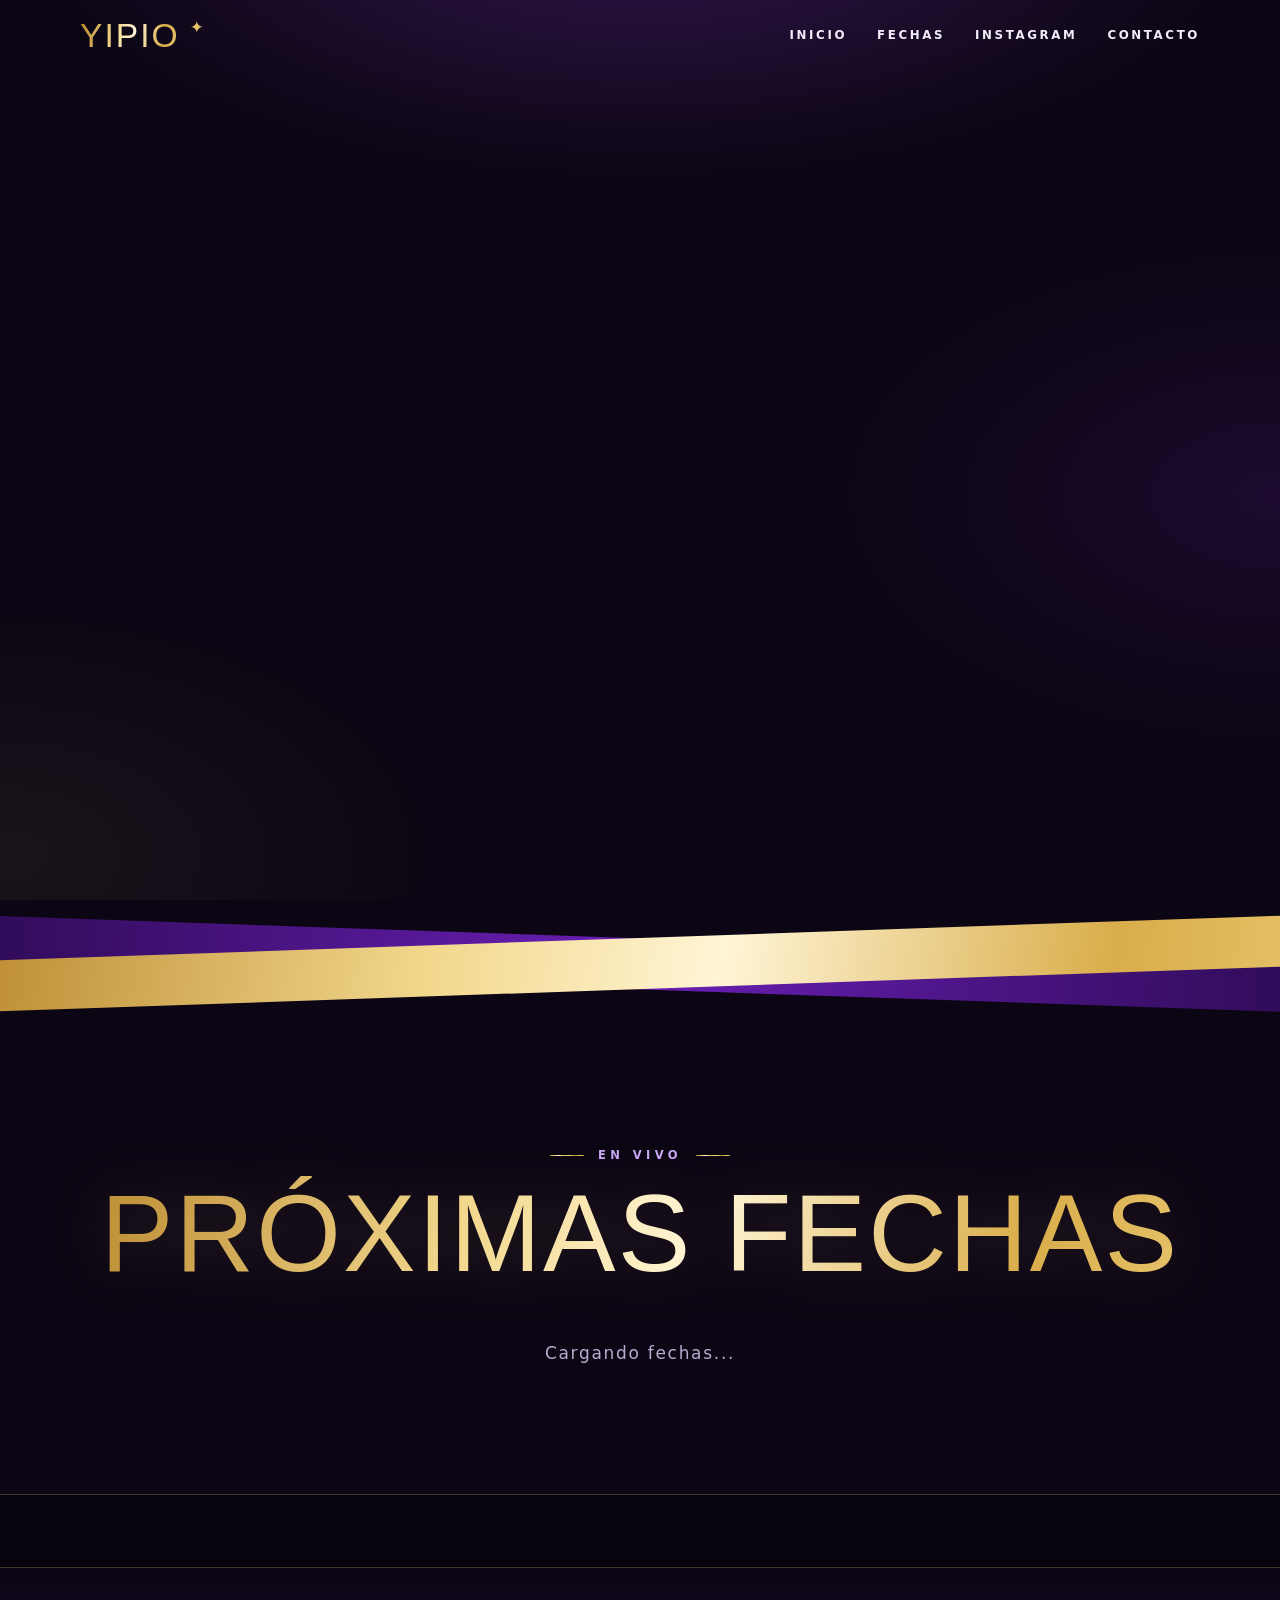
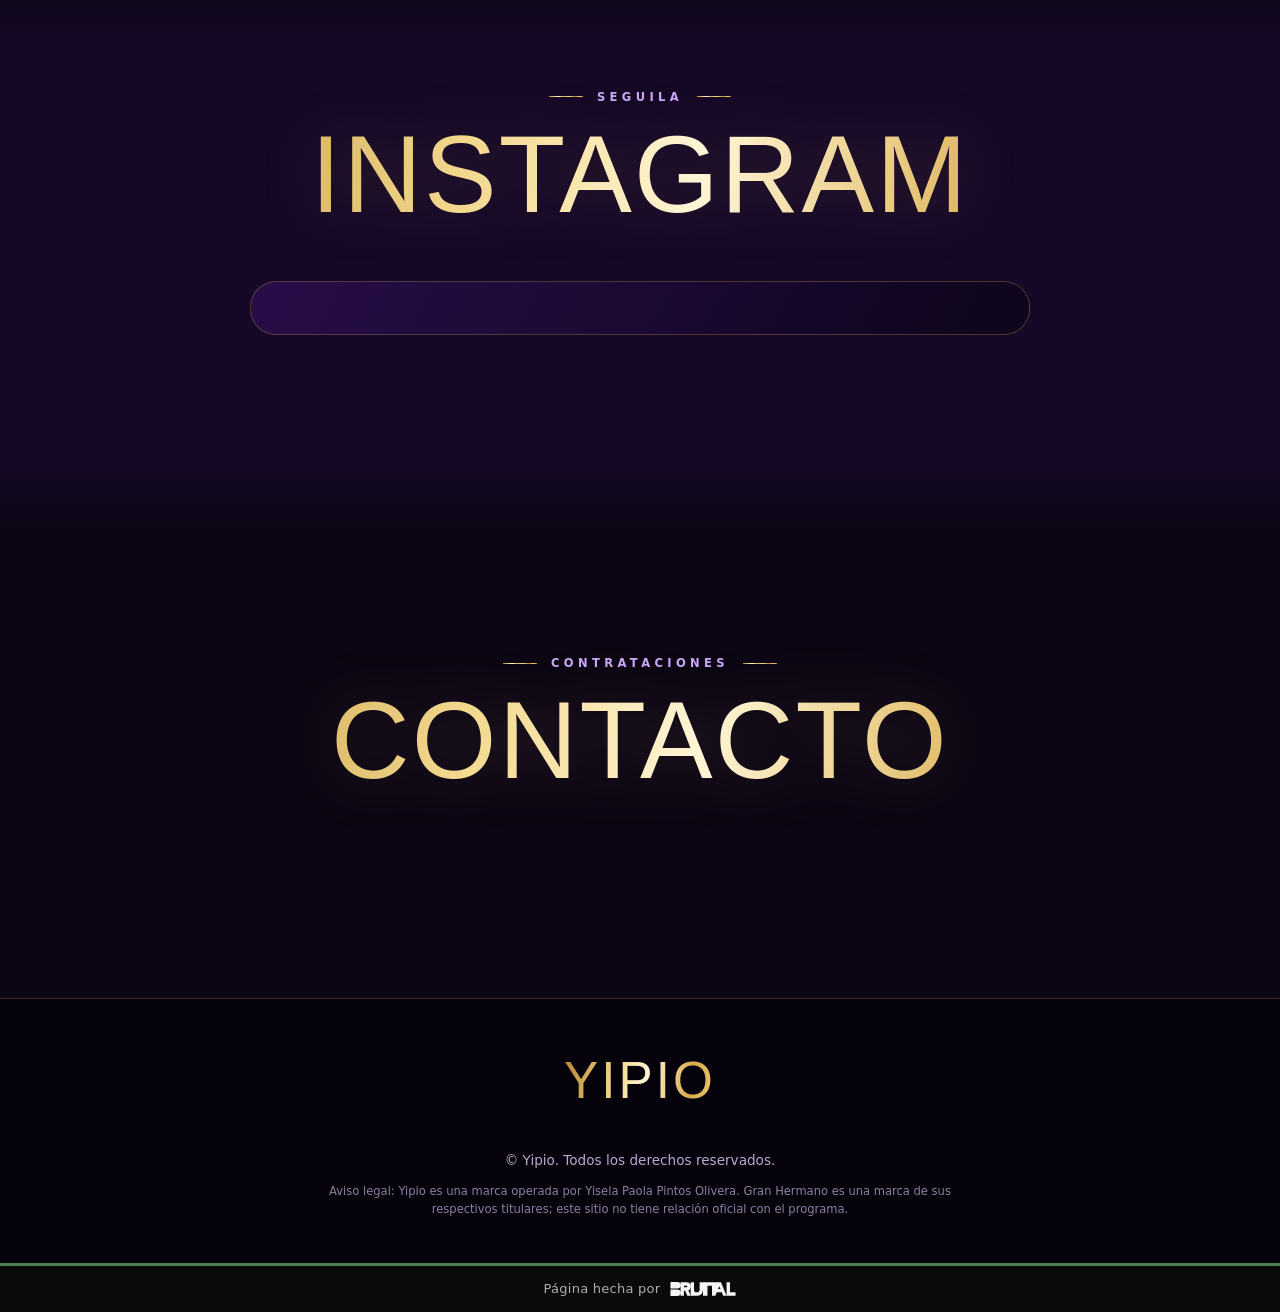
==== commit 93015af4: "Firma de BRUTAL al pie de la página (link a brutal.uy) Co-Authored-By: Claude Opus 5.5 <noreply@anth" ====
--- a/index.html
+++ b/index.html
@@ -175,5 +175,21 @@
 <script src="js/instagram.js"></script>
 <script src="js/contacto.js"></script>
 <script src="js/main.js"></script>
+<!-- Firma BRUTAL: quién hizo esta página (https://brutal.uy) -->
+<a class="brutal-firma" href="https://brutal.uy" target="_blank" rel="noopener" aria-label="Página hecha por BRUTAL, agencia de redes y web">
+  <span class="brutal-firma__txt">Página hecha por</span>
+  <svg class="brutal-firma__logo" viewBox="0 -23.5 5800 1247" width="66" height="14" aria-hidden="true" focusable="false"><path fill="currentColor" d="M0 -23.5H610A290 290 0 0 1 610 556.5H0ZM0 643.5H610A290 290 0 0 1 610 1223.5H0ZM900.00 1200.00L900.00 0.00L1424.00 0.00Q1600.00 0.00 1700.00 88.00Q1800.00 176.00 1800.00 376.00Q1800.00 616.00 1604.00 724.00L1800.00 1200.00L1500.00 1200.00L1308.00 748.00L1200.00 748.00L1200.00 1200.00L900.00 1200.00ZM1200.00 448.00L1424.00 448.00Q1460.00 448.00 1480.00 428.00Q1500.00 408.00 1500.00 376.00Q1500.00 340.00 1480.00 320.00Q1460.00 300.00 1424.00 300.00L1200.00 300.00L1200.00 448.00ZM2352.00 1200.00L1800.00 1200.00L1800.00 0.00L2100.00 0.00L2100.00 648.00Q2100.00 792.00 2156.00 846.00Q2212.00 900.00 2352.00 900.00Q2476.00 900.00 2538.00 842.00Q2600.00 784.00 2600.00 648.00L2600.00 0.00L2900.00 0.00L2900.00 648.00Q2900.00 924.00 2750.00 1062.00Q2600.00 1200.00 2352.00 1200.00ZM2900.00 1200.00L2900.00 0.00L3700.00 0.00L3700.00 300.00L3300.00 300.00L3300.00 1200.00L2900.00 1200.00ZM3700.00 1200.00L3700.00 0.00L4500.00 0.00L5000.00 1200.00L4700.00 1200.00L4568.00 900.00L4128.00 900.00L4000.00 1200.00L3700.00 1200.00ZM4352.00 344.00L4244.00 600.00L4460.00 600.00L4352.00 344.00ZM5000.00 1200.00L5000.00 0.00L5300.00 0.00L5300.00 900.00L5800.00 900.00L5800.00 1200.00L5000.00 1200.00Z"/></svg>
+</a>
+<style>
+  a.brutal-firma{all:initial;box-sizing:border-box;display:flex;align-items:center;justify-content:center;gap:10px;width:100%;
+    padding:16px 16px calc(16px + env(safe-area-inset-bottom,0px));background:#0a0a0b;color:#f5f5f7;border-top:3px solid #4b7f52;
+    cursor:pointer;position:relative;z-index:2;-webkit-tap-highlight-color:transparent}
+  a.brutal-firma .brutal-firma__txt{all:initial;font:500 13px/1 system-ui,-apple-system,"Segoe UI",Roboto,Helvetica,Arial,sans-serif;
+    letter-spacing:.02em;color:rgba(245,245,247,.7);transition:color .2s}
+  a.brutal-firma .brutal-firma__logo{all:initial;display:block;width:66px;height:14px;color:#f5f5f7;transition:color .2s}
+  a.brutal-firma:hover .brutal-firma__txt,a.brutal-firma:focus-visible .brutal-firma__txt{color:#f5f5f7}
+  a.brutal-firma:hover .brutal-firma__logo,a.brutal-firma:focus-visible .brutal-firma__logo{color:#6fae78}
+  a.brutal-firma:focus-visible{outline:2px solid #6fae78;outline-offset:-4px}
+</style>
 </body>
 </html>
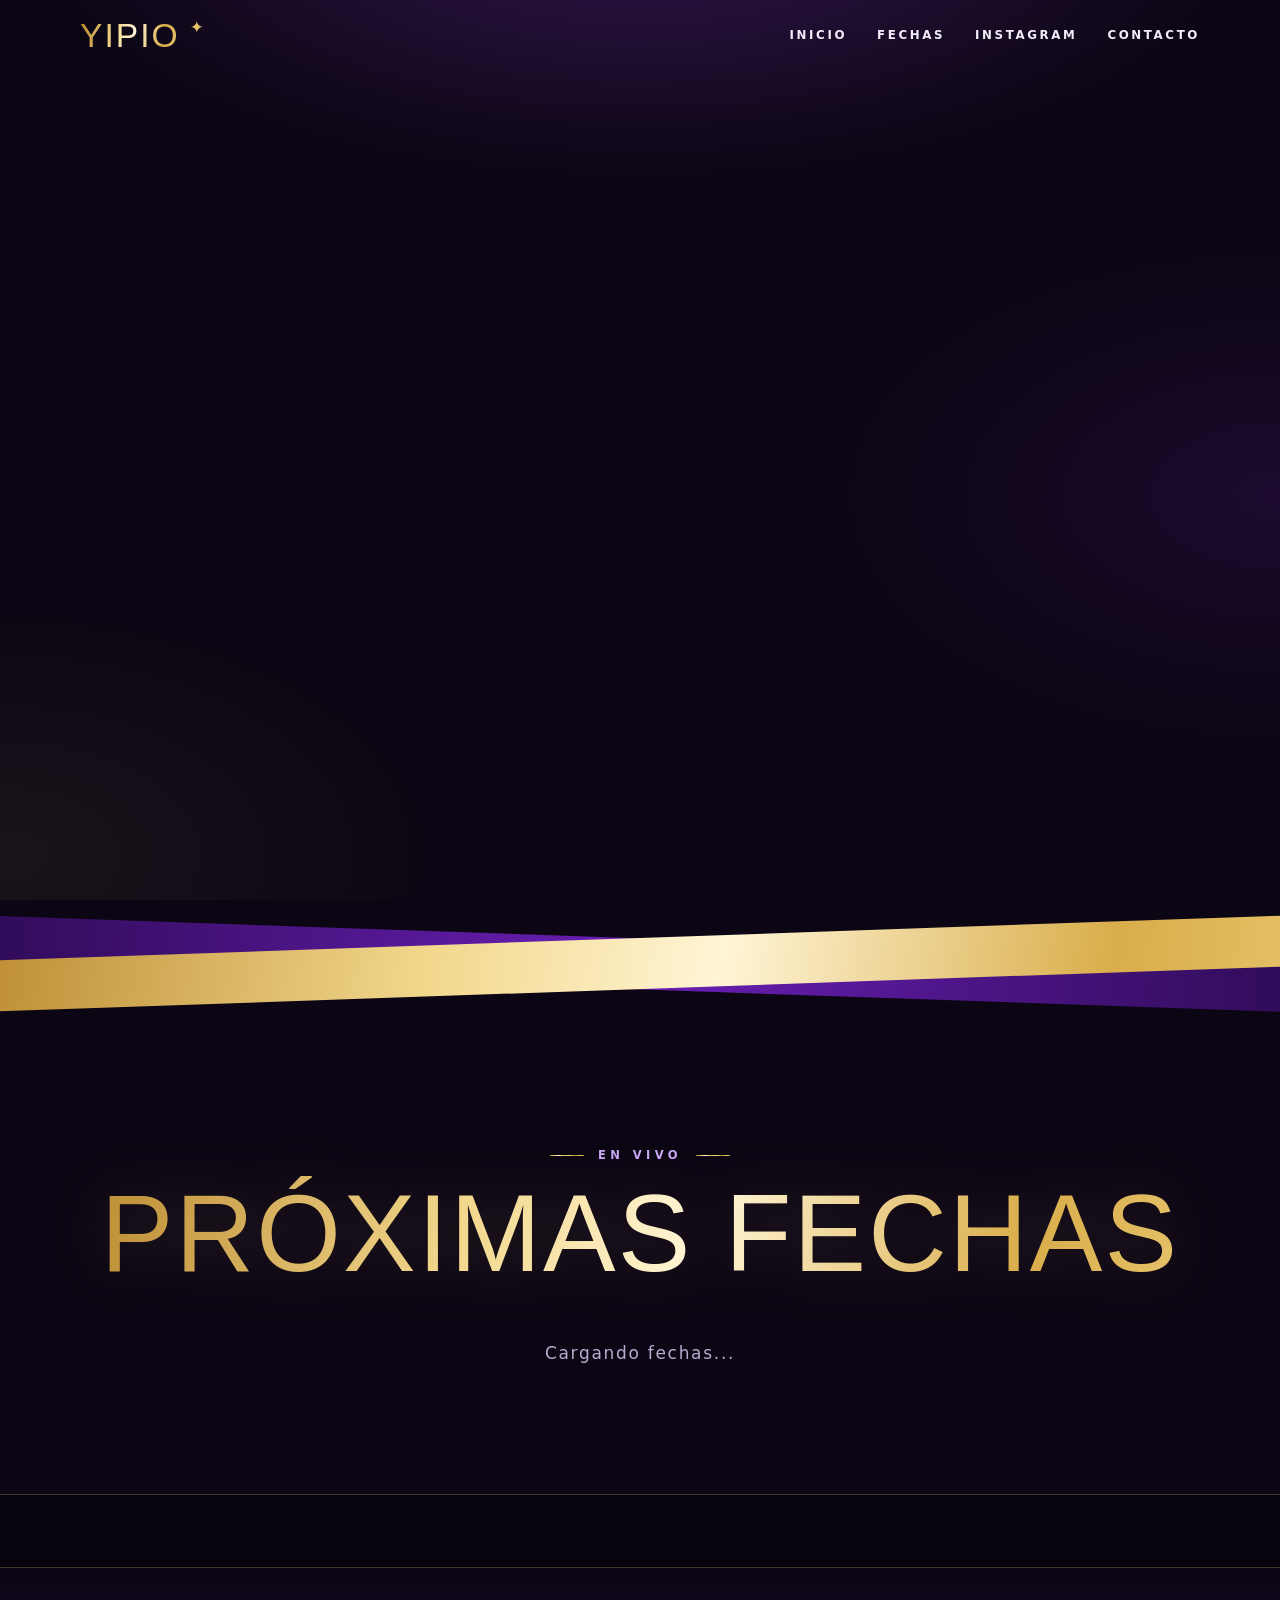
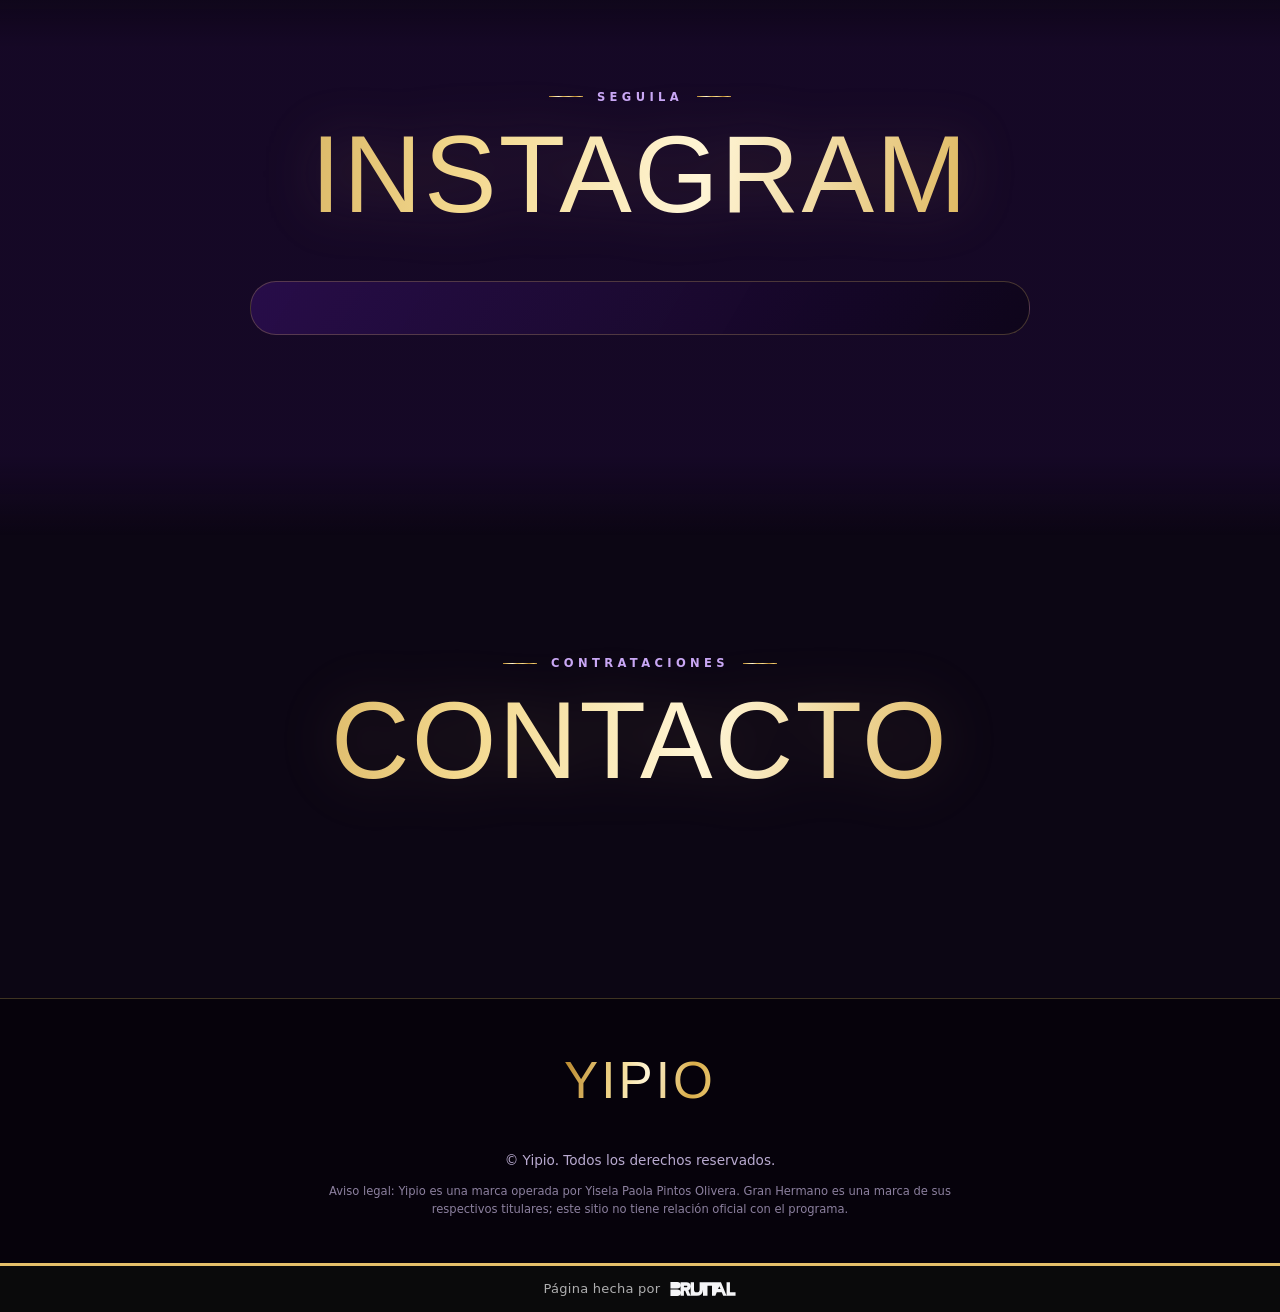
==== commit 4f1c558a: "Firma BRUTAL: línea con el color de la marca Co-Authored-By: Claude Opus 5.5 <noreply@anthropic.com>" ====
--- a/index.html
+++ b/index.html
@@ -182,14 +182,14 @@
 </a>
 <style>
   a.brutal-firma{all:initial;box-sizing:border-box;display:flex;align-items:center;justify-content:center;gap:10px;width:100%;
-    padding:16px 16px calc(16px + env(safe-area-inset-bottom,0px));background:#0a0a0b;color:#f5f5f7;border-top:3px solid #4b7f52;
+    padding:16px 16px calc(16px + env(safe-area-inset-bottom,0px));background:#0a0a0b;color:#f5f5f7;border-top:3px solid #e4c06a;
     cursor:pointer;position:relative;z-index:2;-webkit-tap-highlight-color:transparent}
   a.brutal-firma .brutal-firma__txt{all:initial;font:500 13px/1 system-ui,-apple-system,"Segoe UI",Roboto,Helvetica,Arial,sans-serif;
     letter-spacing:.02em;color:rgba(245,245,247,.7);transition:color .2s}
   a.brutal-firma .brutal-firma__logo{all:initial;display:block;width:66px;height:14px;color:#f5f5f7;transition:color .2s}
   a.brutal-firma:hover .brutal-firma__txt,a.brutal-firma:focus-visible .brutal-firma__txt{color:#f5f5f7}
-  a.brutal-firma:hover .brutal-firma__logo,a.brutal-firma:focus-visible .brutal-firma__logo{color:#6fae78}
-  a.brutal-firma:focus-visible{outline:2px solid #6fae78;outline-offset:-4px}
+  a.brutal-firma:hover .brutal-firma__logo,a.brutal-firma:focus-visible .brutal-firma__logo{color:#e4c06a}
+  a.brutal-firma:focus-visible{outline:2px solid #e4c06a;outline-offset:-4px}
 </style>
 </body>
 </html>
